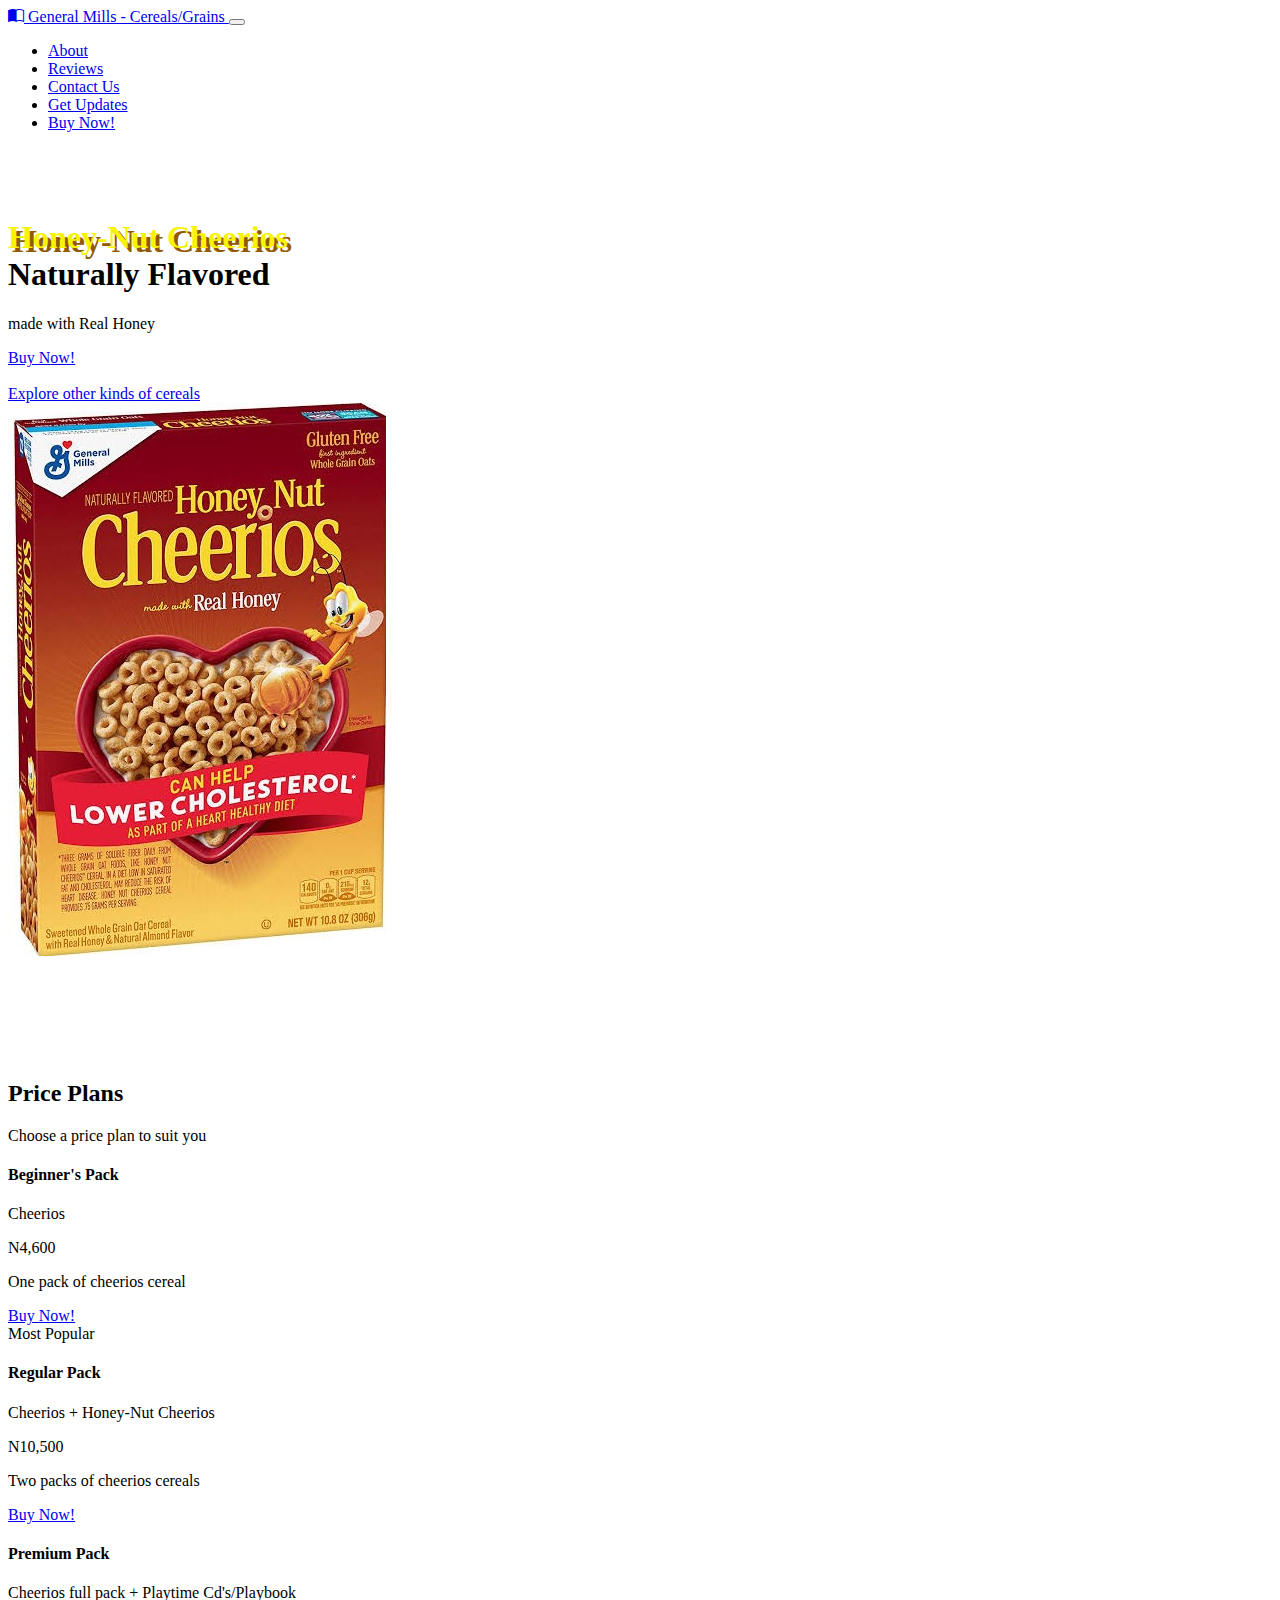
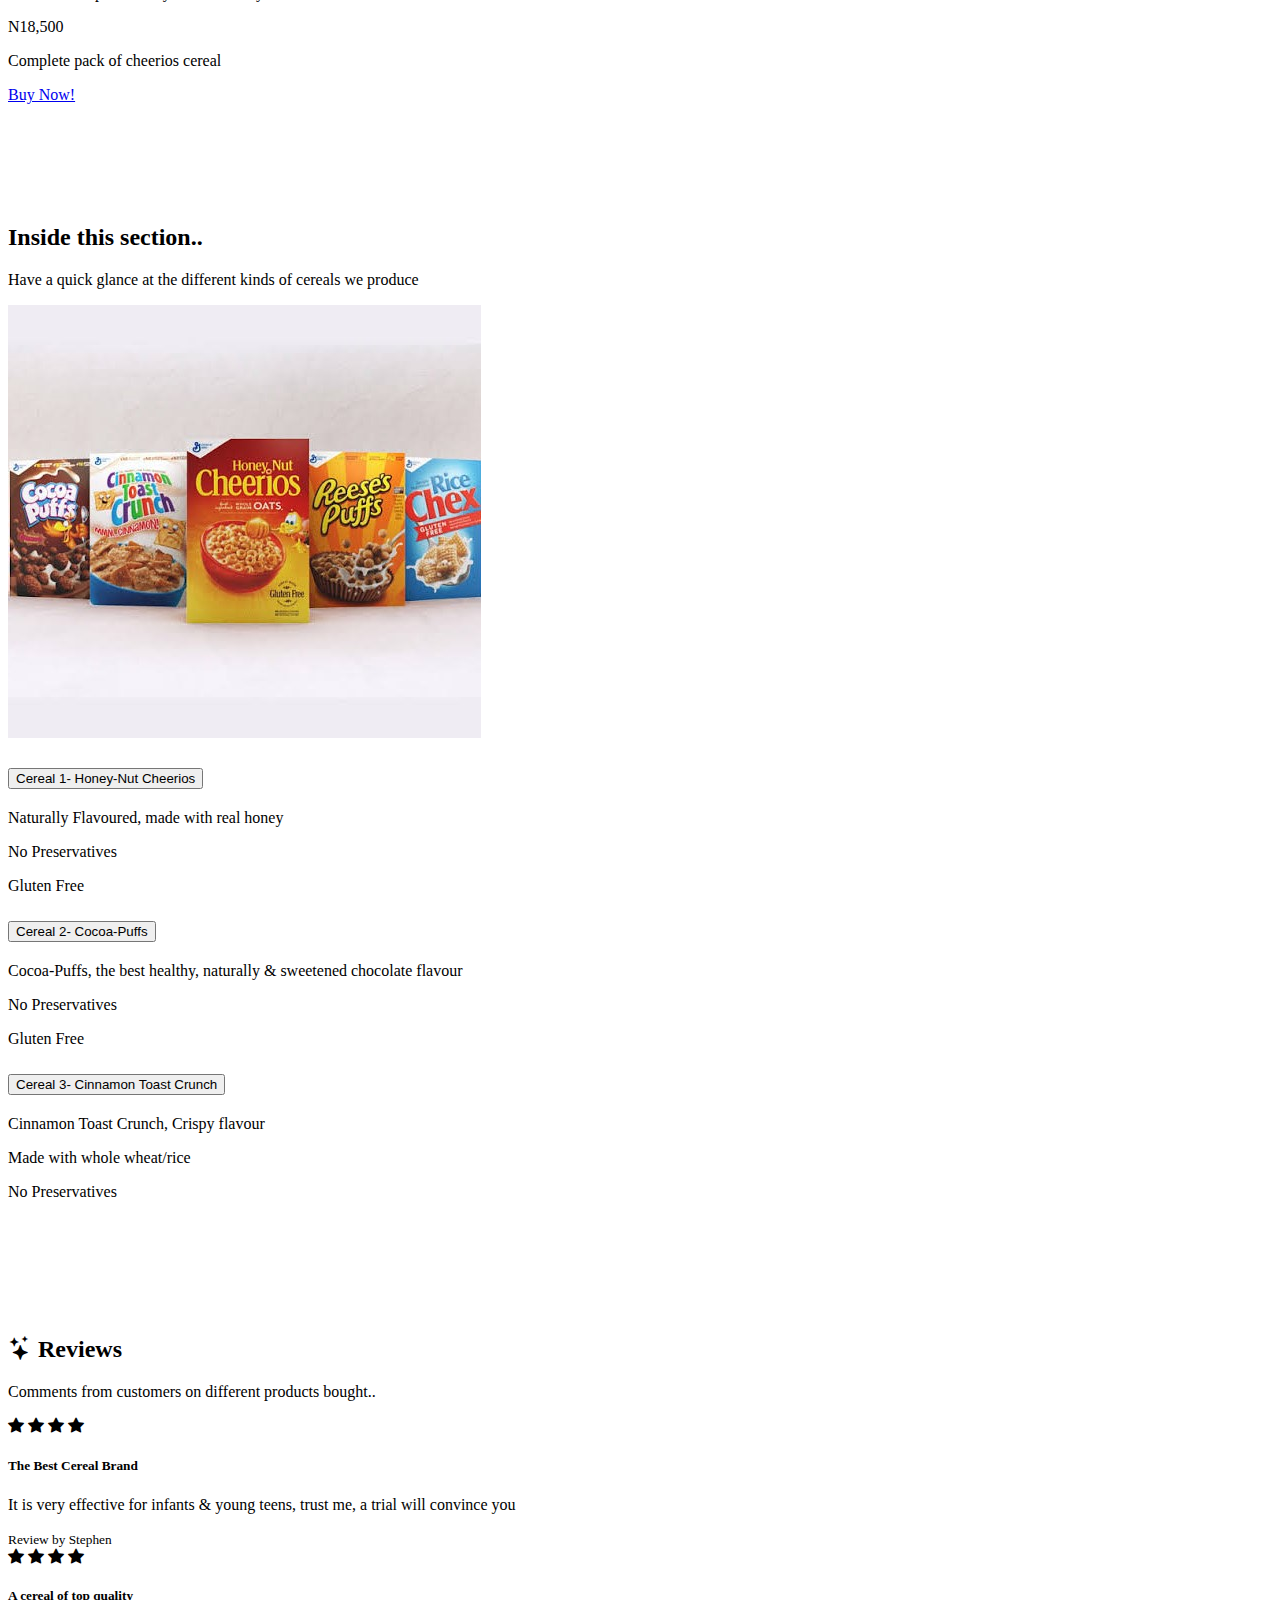
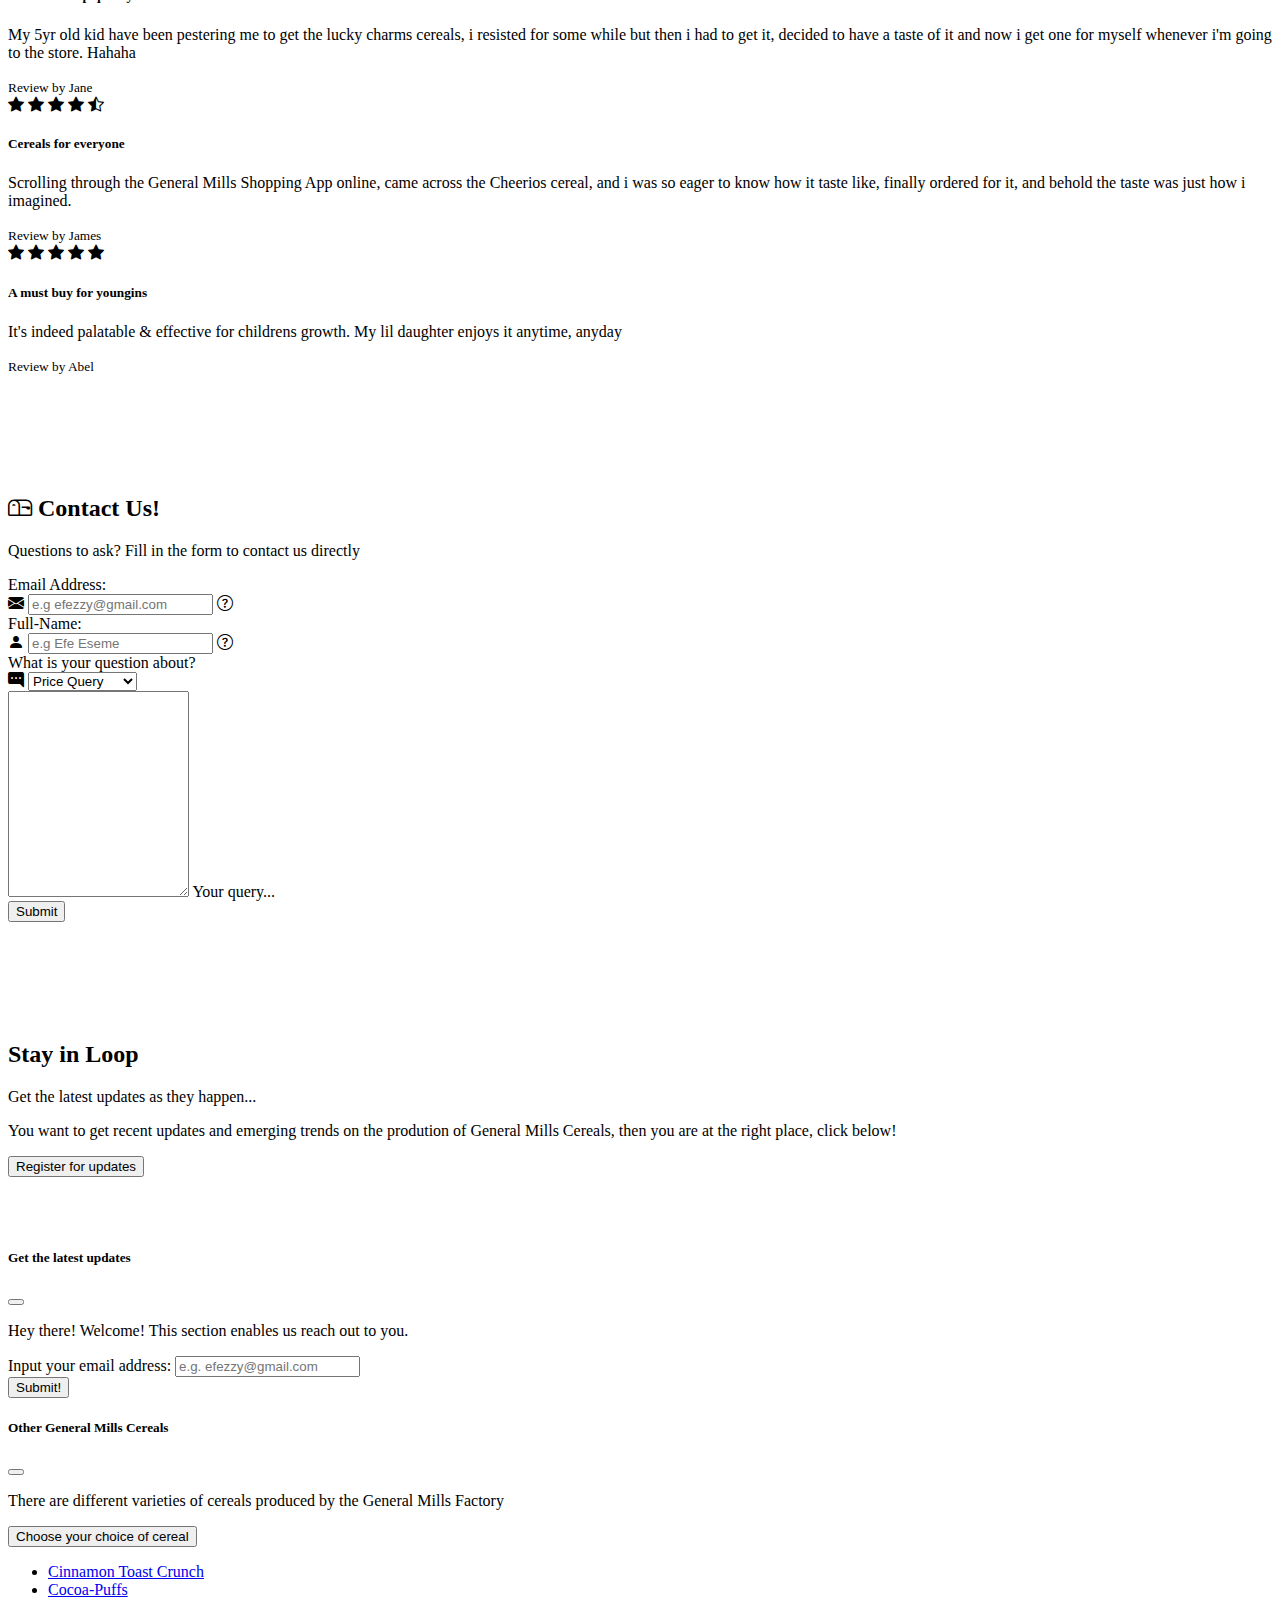
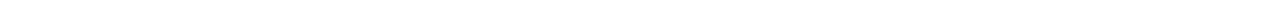
==== index.html @ 94372807 "cleared" ====
<!DOCTYPE html>
<html lang="en">
    <head>
        <title>Honey-Nut Cheerios</title>
        <meta name="description" content="BootStrap">
        <meta name="robots" contents="index/nofollow">
        <meta name="google" contents="translate">
        <meta charset="UTF-8">
        <meta name="viewport" contents="width=device-width, initial scale=1.0">
        <link href="https://cdn.jsdelivr.net/npm/bootstrap@5.3.2/dist/css/bootstrap.min.css" rel="stylesheet" 
        integrity="sha384-T3c6CoIi6uLrA9TneNEoa7RxnatzjcDSCmG1MXxSR1GAsXEV/Dwwykc2MPK8M2HN" crossorigin="anonymous">
        <link rel="stylesheet" href="/css/style.css">
        <link rel="stylesheet" href="https://cdn.jsdelivr.net/npm/bootstrap-icons@1.11.1/font/bootstrap-icons.css">
        <style>
            section{
                padding:50px 0;
            }
        </style>
    </head>
    <body>
       

        <!-- navbar -->
        <nav class="navbar navbar-expand-md bg-info">
            <div class="container">
                <a href="#intro" class="navbar-brand">
                    <span class="fw-bold text-dark">
                        <i class="bi bi-book-half"></i>
                       General Mills - Cereals/Grains
                    </span>
                </a>
                <!-- toggle button for mobile nav-->
                <button class="navbar-toggler" type="button" data-bs-toggle="collapse" 
                data-bs-target="#main-nav" aria-controls="main-nav" aria-expanded="false"
                aria-label="Toggle navigation">
                <span class="navbar-toggler-icon"></span>
                </button>

                <!-- navbar links -->
                <div class="collapse navbar-collapse justify-content-end align-center"
                id="main-nav">
                <ul class="navbar-nav">
                    <li class="nav-item">
                        <a href="#topics" class="nav-link text-dark text-decoration-underline">About</a>
                    </li>
                    <li class="nav-item">
                        <a href="#reviews" class="nav-link text-dark text-decoration-underline">Reviews</a>
                    </li>
                    <li class="nav-item">
                        <a href="#contact" class="nav-link text-dark text-decoration-underline">Contact Us</a>
                    </li>
                    <li class="nav-item">
                        <a href="#updates" class="nav-link text-dark text-decoration-underline">Get Updates</a>
                    </li>
                    <li class="nav-item ms-2 d-none d-md-inline">
                        <a href="#prices" class="btn btn-secondary">Buy Now!</a>
                    </li>
                </ul>
                </div>
            </div>
        </nav>



        <!-- intro & main text -->
        <section id="intro">
        <div class="container">
            <div class="row justify-content-center align-items-center">
                <div class="col-md-4 text-center text-md-start">
                   <h1>
                    <div class="display-4" style="font-family: cursive; 
                    color:rgb(247, 243, 2); text-shadow: rgb(146, 89, 3) 4px 4px;">Honey-Nut Cheerios</div>
                    <div class="display-6 text-primary fw-bold">Naturally Flavored</div>
                   </h1>
                    <p class="lead my-4 text-warning fw-bold">made with Real Honey</p>
                    <a href="#prices" class="btn btn-primary fw-bold">Buy Now!</a>
                    <br><br>
                   <!-- sidebar & off canvas -->
                   <a href="#sidebar" class="d-block mb-3" data-bs-toggle="offcanvas"
                   role="button" aria-controls="sidebar">
                    Explore other kinds of cereals
                    </a>
                </div>   
                <div class="col-md-3 text-center">
                    <span class="tt" data-bs-placement="bottom" title="Honey-Nut Cheerios">
                    <img src="/image/Cheerios.jpeg" alt="cheerios">
                    </span> 
                </div>
            </div>
        </div>
        </section> 
       
        <!-- Prices plans -->
        <section id="prices" class="bg-light my-5">
            <div class="container">
                <div class="text-center">
                <h2>Price Plans</h2>
                <p class="lead">Choose a price plan to suit you</p>
                </div>

                <div class="row my-5 align-items-center justify-content-center g-3">
                   <div class="col-8 col-lg-4 col-xl-3">
                    <div class="card border-2">
                        <div class="card-body text-center py-4">
                            <h4 class="card-title"> Beginner's Pack </h4>
                            <p class="lead card-subtitle">Cheerios </p>
                            <p class="display-5 my-4 text-primary fw-bold">N4,600</p>
                            <p class="card-text mx-5 text-muted d-none d-lg-block">One pack of cheerios cereal</p>
                            <a href="#buynow" class="btn btn-outline-primary btn-lg mt-3">Buy Now!</a> 
                        </div>
                    </div>
                   </div> 
                
                   <!-- Cards -->
                   <div class="col-9 col-lg-4">
                    <div class="card border-primary border-2">
                        <div class="card-header text-center text-dark fw-bold">Most Popular</div>
                        <div class="card-body text-center py-5">
                            <h4 class="card-title"> Regular Pack </h4>
                            <p class="lead card-subtitle">Cheerios + Honey-Nut Cheerios</p>
                            <p class="display-5 my-4 text-primary fw-bold">N10,500</p>
                            <p class="card-text mx-5 text-muted d-none d-lg-block">Two packs of cheerios cereals</p>
                            <a href="#buynow" class="btn btn-outline-primary btn-lg mt-3">Buy Now!</a> 
                        </div>
                    </div>
                   </div> 
                
                   <div class="col-8 col-lg-4 col-xl-3">
                    <div class="card border-2">
                        <div class="card-body text-center py-4">
                            <h4 class="card-title"> Premium Pack </h4>
                            <p class="lead card-subtitle">Cheerios full pack + Playtime Cd's/Playbook</p>
                            <p class="display-5 my-4 text-primary fw-bold">N18,500</p>
                            <p class="card-text mx-5 text-muted d-none d-lg-block">Complete pack of cheerios cereal</p>
                            <a href="#buynow" class="btn btn-outline-primary btn-lg mt-3">Buy Now!</a> 
                        </div>
                    </div>
                   </div> 
                </div> 

            </div>
        </section>

        <!-- About the product & Different Cereals Produced -->
        <section id="topics">
            <div class="container">
               <div class="text-center">
               <h2>Inside this section..</h2> 
               <p class="lead"> Have a quick glance at the different kinds of cereals we produce </p>
               </div>

               <div class="row my-5 align-items-center justify-content-around">
                    <div class="col-6">
                        <div class="aside">
                            <img src="/image/General Mills.jpeg" alt="about">
                        </div>
                    </div>
                   

                    <!-- Accordion -->
                    <div class="col-lg-6">
                        <div class="accordion" id="cereals">
                            <div class="accordion-item">
                                <h2 class="accordion-header" id="heading-1">
                                    <button class="accordion-button" type="button" 
                                    data-bs-toggle="collapse" data-bs-target="#cereal-1"
                                    aria-expanded="true" aria-controls="cereal-1">Cereal 1- Honey-Nut Cheerios</button>
                                </h2>
                                <div id="cereal-1" class="accordion-collapse collapse" 
                                aria-labelledby="heading-1" data-bs-parent="#cereals">
                                <div class="accordion-body">
                                    <p>Naturally Flavoured, made with real honey</p> 
                                    <p>No Preservatives</p>
                                    <p>Gluten Free</p>
                                </div>
                                </div>

                                <h2 class="accordion-header" id="heading-2">
                                    <button class="accordion-button" type="button" 
                                    data-bs-toggle="collapse" data-bs-target="#cereal-2"
                                    aria-expanded="true" aria-controls="cereal-2">Cereal 2- Cocoa-Puffs</button>
                                </h2>
                                <div id="cereal-2" class="accordion-collapse collapse" 
                                aria-labelledby="heading-2" data-bs-parent="#cereals">
                                <div class="accordion-body">
                                    <p>Cocoa-Puffs, the best healthy, naturally & sweetened chocolate flavour</p> 
                                    <p>No Preservatives</p>
                                    <p>Gluten Free</p>
                                </div>
                                </div>

                                <h2 class="accordion-header" id="heading-3">
                                    <button class="accordion-button" type="button" 
                                    data-bs-toggle="collapse" data-bs-target="#cereal-3"
                                    aria-expanded="true" aria-controls="cereal-3">Cereal 3- Cinnamon Toast Crunch </button>
                                </h2>
                                <div id="cereal-3" class="accordion-collapse collapse" 
                                aria-labelledby="heading-3" data-bs-parent="#cereals">
                                <div class="accordion-body">
                                    <p>Cinnamon Toast Crunch, Crispy flavour</p> 
                                    <p>Made with whole wheat/rice </p>
                                    <p>No Preservatives</p>
                                </div>
                                </div>
                            </div>
                        </div>
                    </div> 
                </div>
            </div>
        </section>  


        <!-- Reviews -->
        <section id="reviews" class="bg-light">
            <div class="container-lg">
                <div class="text-center">
                    <h2><i class="bi bi-stars text-warning"></i> Reviews</h2>
                    <p class="lead">Comments from customers on different products bought..</p>
                </div>

                <div class="row justify-content-center">
                    <div class="col-lg-8">
                        <div class="list-group">
                            <div class="list-group-item py-3">
                                <div>
                                    <i class="bi bi-star-fill text-warning"></i>
                                    <i class="bi bi-star-fill text-warning"></i>
                                    <i class="bi bi-star-fill text-warning"></i>
                                    <i class="bi bi-star-fill text-warning"></i>
                                </div>
                                <h5 class="mb-1">The Best Cereal Brand</h5>
                                <p class="mb-1">
                                    It is very effective for infants & young teens, trust me, a
                                    trial will convince you
                                </p>
                                <small>Review by Stephen</small>
                            </div>


                            <div class="list-group-item py-3">
                                <div>
                                    <i class="bi bi-star-fill text-warning"></i>
                                    <i class="bi bi-star-fill text-warning"></i>
                                    <i class="bi bi-star-fill text-warning"></i>
                                    <i class="bi bi-star-fill text-warning"></i>
                                </div>
                                <h5 class="mb-1">A cereal of top quality </h5>
                                <p class="mb-1">
                                    My 5yr old kid have been pestering me to get the lucky charms cereals,
                                    i resisted for some while but then i had to get it, decided to have a taste of it 
                                    and now i get one for myself whenever i'm going to the store. Hahaha
                                </p>
                                <small>Review by Jane</small>
                            </div>

                            <div class="list-group-item py-3">
                                <div>
                                    <i class="bi bi-star-fill text-warning"></i>
                                    <i class="bi bi-star-fill text-warning"></i>
                                    <i class="bi bi-star-fill text-warning"></i>
                                    <i class="bi bi-star-fill text-warning"></i>
                                    <i class="bi bi-star-half text-warning"></i>
                                </div>
                                <h5 class="mb-1">Cereals for everyone</h5>
                                <p class="mb-1">
                                    Scrolling through the General Mills Shopping App online, came across the Cheerios cereal, and
                                    i was so eager to know how it taste like, finally ordered for it, and behold the taste was just how i 
                                    imagined.
                                </p>
                                <small>Review by James</small>
                            </div>

                            <div class="list-group-item py-3">
                                <div>
                                    <i class="bi bi-star-fill text-warning"></i>
                                    <i class="bi bi-star-fill text-warning"></i>
                                    <i class="bi bi-star-fill text-warning"></i>
                                    <i class="bi bi-star-fill text-warning"></i>
                                    <i class="bi bi-star-fill text-warning"></i>
                                </div>
                                <h5 class="mb-1">A must buy for youngins </h5>
                                <p class="mb-1">
                                    It's indeed palatable & effective for childrens growth. My lil daughter enjoys it anytime, anyday
                                </p>
                                <small>Review by Abel</small>
                            </div>
                        </div>
                    </div>
                </div>
            </div>
        </section>

        
        <!-- Contact form -->
        <!-- form-control, form-label, form-select, input-group, input-group-text -->
        <section id="contact">
            <div class="container">
                <div class="text-center">
                    <h2><i class="bi bi-mailbox text-primary"></i> Contact Us!</h2>
                    <p class="lead">Questions to ask?   Fill in the form to contact us directly</p>
                </div>

                <div class="row justify-content-center my-5">
                    <div class="col-lg-6">
                        <form>
                            <label for="email" class="form-label">Email Address:</label>
                            <div class="mb-4 input-group">
                                <span class="input-group-text">
                                <i class="bi bi-envelope-fill"></i>
                                </span>
                                <input type="email" class="form-control" id="email" placeholder="e.g efezzy@gmail.com">
                                <span class="input-group-text">
                                    <span class="tt" data-bs-placement="bottom" title="Enter an email we can reply to">
                                        <i class="bi bi-question-circle text-muted"></i>
                                    </span>
                                </span>
                            </div>
                            
                            
                            <label for="name" class="form-label">Full-Name:</label>
                            <div class="mb-4 input-group">
                                <span class="input-group-text">
                                <i class="bi bi-person-fill"></i>
                                </span>
                                <input type="text" class="form-control" id="name" placeholder="e.g Efe Eseme">
                                <span class="input-group-text">
                                    <span class="tt" data-bs-placement="bottom" title="Your full name">
                                        <i class="bi bi-question-circle text-muted"></i>
                                    </span>
                                </span>
                            </div>


                            <label for="subject" class="form-label">What is your question about?</label>
                            <div class="mb-4 input-group">
                                <span class="input-group-text">
                                <i class="bi bi-chat-right-dots-fill"></i>
                                </span>
                            <select class="form-select" id="subject">
                                <option value="prices" selected>Price Query</option>
                                <option value="content">Content Query</option>
                                <option value="others">Other Query</option>
                            </select>
                            </div>
                            
                            <div class="form-floating mb-3 mt-3">
                                <textarea id="query" class="form-control" style="height: 200px;"></textarea> 
                                <label for="query">Your query...</label>
                            </div>
                            
                            <div class="mb-4 text-center">
                                <button type="submit" class="btn btn-primary">Submit</button>
                            </div>

                        </form>
                    </div>
                </div>
            </div>
        </section>

        <!-- Modals -->
        <section id="updates" class="bg-light">
            <div class="container">
                <div class="text-center">
                    <h2>Stay in Loop</h2>
                    <p class="lead">Get the latest updates as they happen...</p>
                </div>
                <div class="row justify-content-center">
                    <div class="col-md-8 text-center">
                       <p>You want to get recent updates and emerging trends on the prodution of General Mills Cereals, 
                        then you are at the right place, click below! </p>
                        <button class="btn btn-primary" data-bs-toggle="modal"
                        data-bs-target="#reg-modal">Register for updates</button>
                    </div>
                </div>
            </div>
        </section>
        
        <div class="modal fade" id="reg-modal" tabindex="-1" aria-labelledby="modal-title"
        aria-hidden="true">
            <div class="modal-dialog">
                <div class="modal-content">
                    <div class="modal-header">
                        <h5 class="modal-title" id="modal-title">Get the latest updates</h5>
                        <button type="button" class="btn-close" data-bs-dismiss="modal" 
                        aria-label="close"></button>
                    </div>
                    <div class="modal-body">
                       <p>Hey there! Welcome! This section enables us reach out to you.</p>
                        <label for="modal-email" class="form-label">Input your email address:</label> 
                        <input type="email" class="form-control" id="modal-email" placeholder="e.g. efezzy@gmail.com">
                    </div>
                    <div class="modal-footer">
                        <button class="btn btn-primary">Submit!</button>
                    </div>
                </div>
            </div>
        </div>

        <!-- offcanvas -->
        <div class="offcanvas offcanvas-start" tabindex="-1" id="sidebar"
         aria-labelledby="sidebar-label">
            <div class="offcanvas-header">
                <h5 class="offcanvas-title" id="sidebar-label">Other General Mills Cereals</h5>
                <button type="button" class="btn-close" data-bs-dismiss="offcanvas" 
                aria-label="close"></button>
            </div>
            <div class="offcanvas-body">
                <p>There are different varieties of cereals produced by the General Mills Factory</p>
                <!-- dropdown -->
                <div class="dropdown my-4">
                    <button class="btn btn-primary dropdown-toggle" type="button"
                        id="cereal-dropdown" data-bs-toggle="dropdown">
                        Choose your choice of cereal
                    </button>
                    <ul class="dropdown-menu" aria-labelledby="cereal-dropdown">
                        <li><a href="cinnamon.html" class="dropdown-item">Cinnamon Toast Crunch</a></li> 
                        <li><a href="chocolate.html" class="dropdown-item">Cocoa-Puffs</a></li> 
                    </ul>
                </div>
            </div>
        </div>



        <script src="https://cdn.jsdelivr.net/npm/bootstrap@5.3.2/dist/js/bootstrap.bundle.min.js" 
        integrity="sha384-C6RzsynM9kWDrMNeT87bh95OGNyZPhcTNXj1NW7RuBCsyN/o0jlpcV8Qyq46cDfL" 
        crossorigin="anonymous"></script>
        <script src="/js/bootstrap.js"></script>
    </body>
        
</html>
---- css/style.css ----
@media screen and (max-width: 1000px) {
    .aside img{
        width:100%;
    }
}
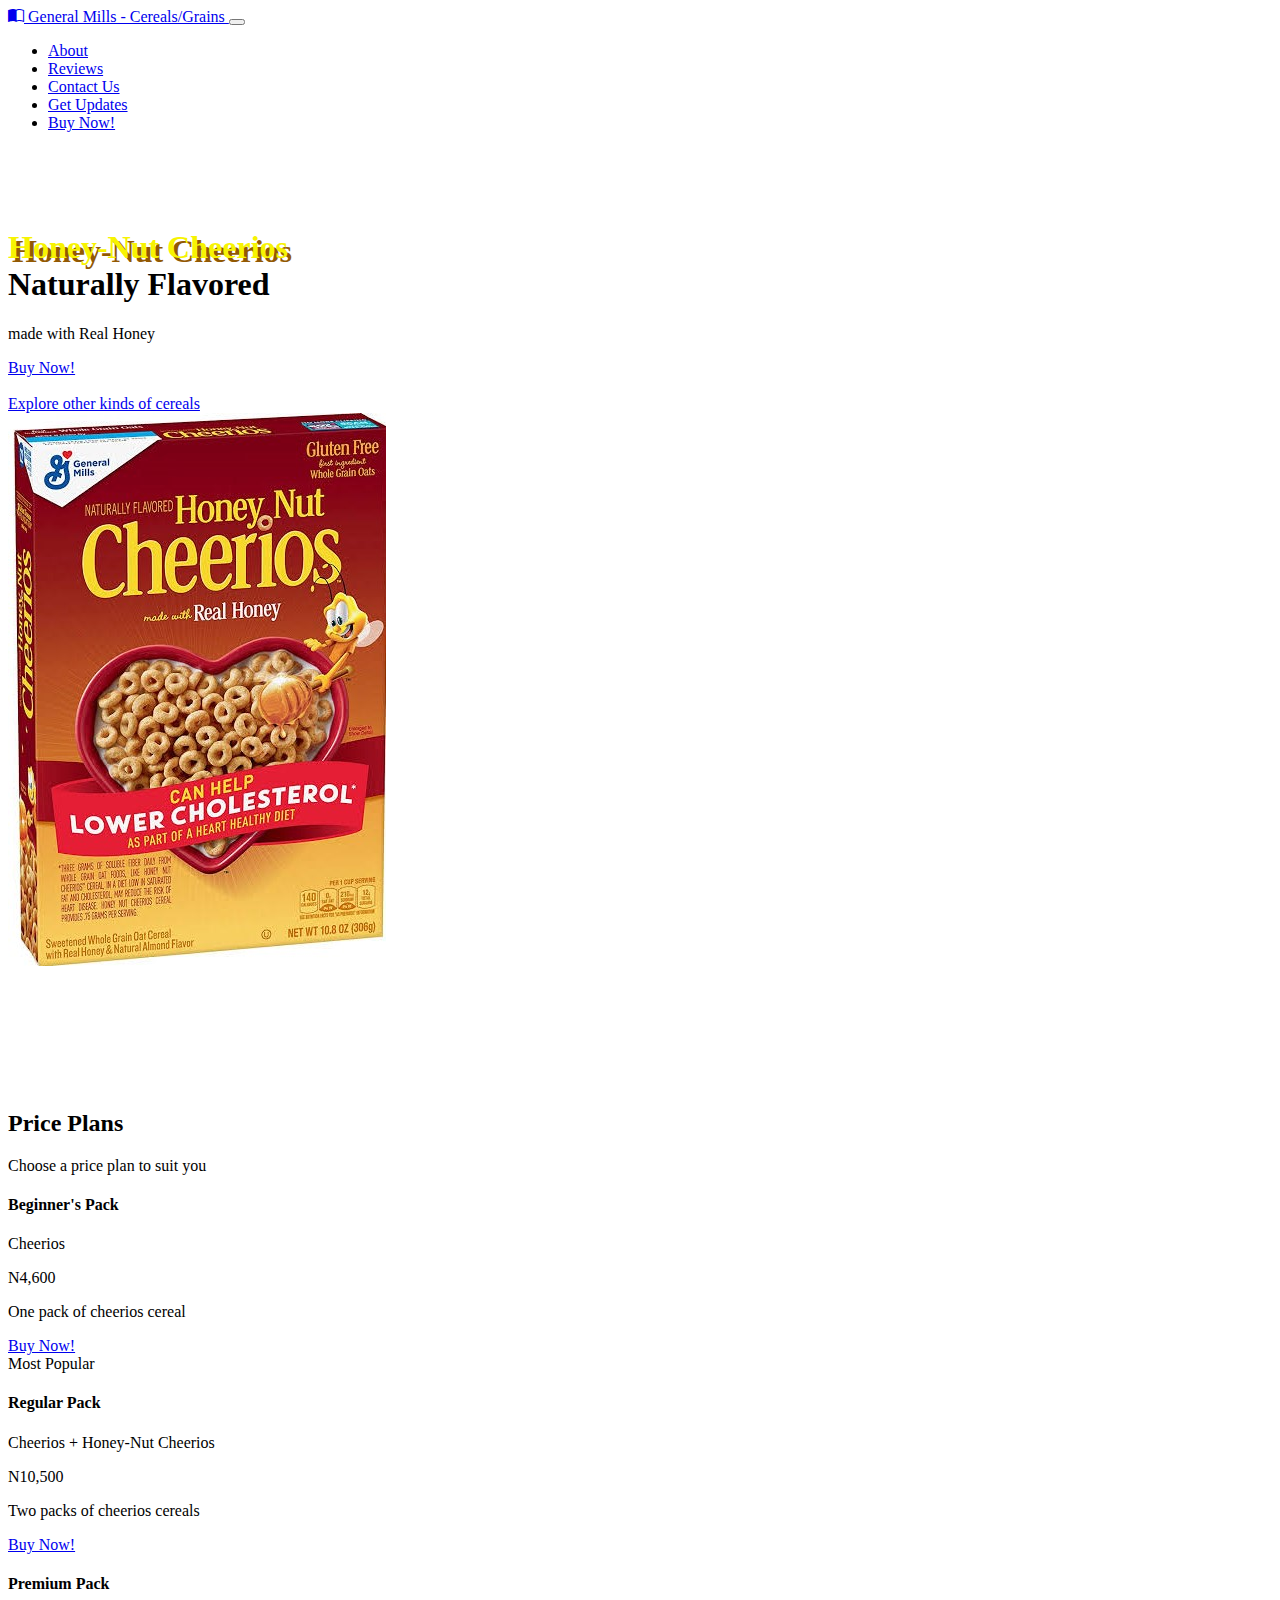
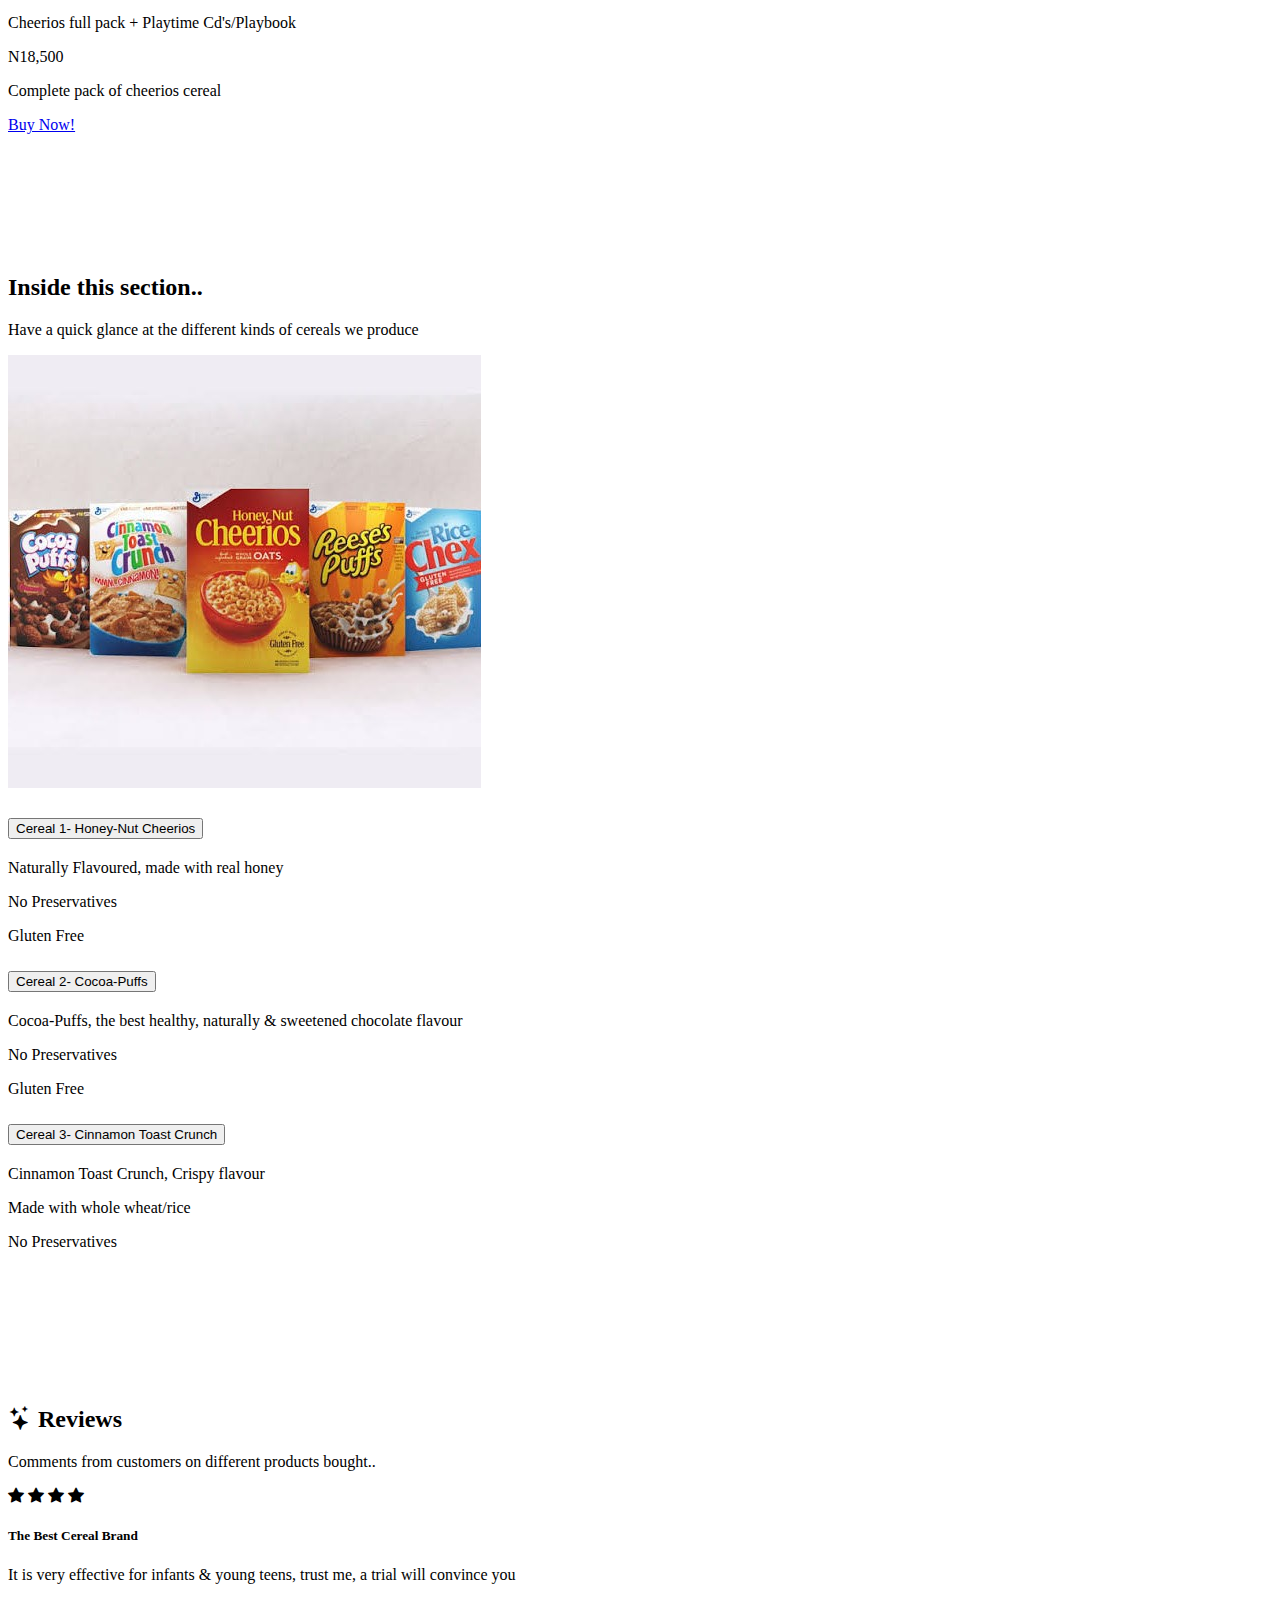
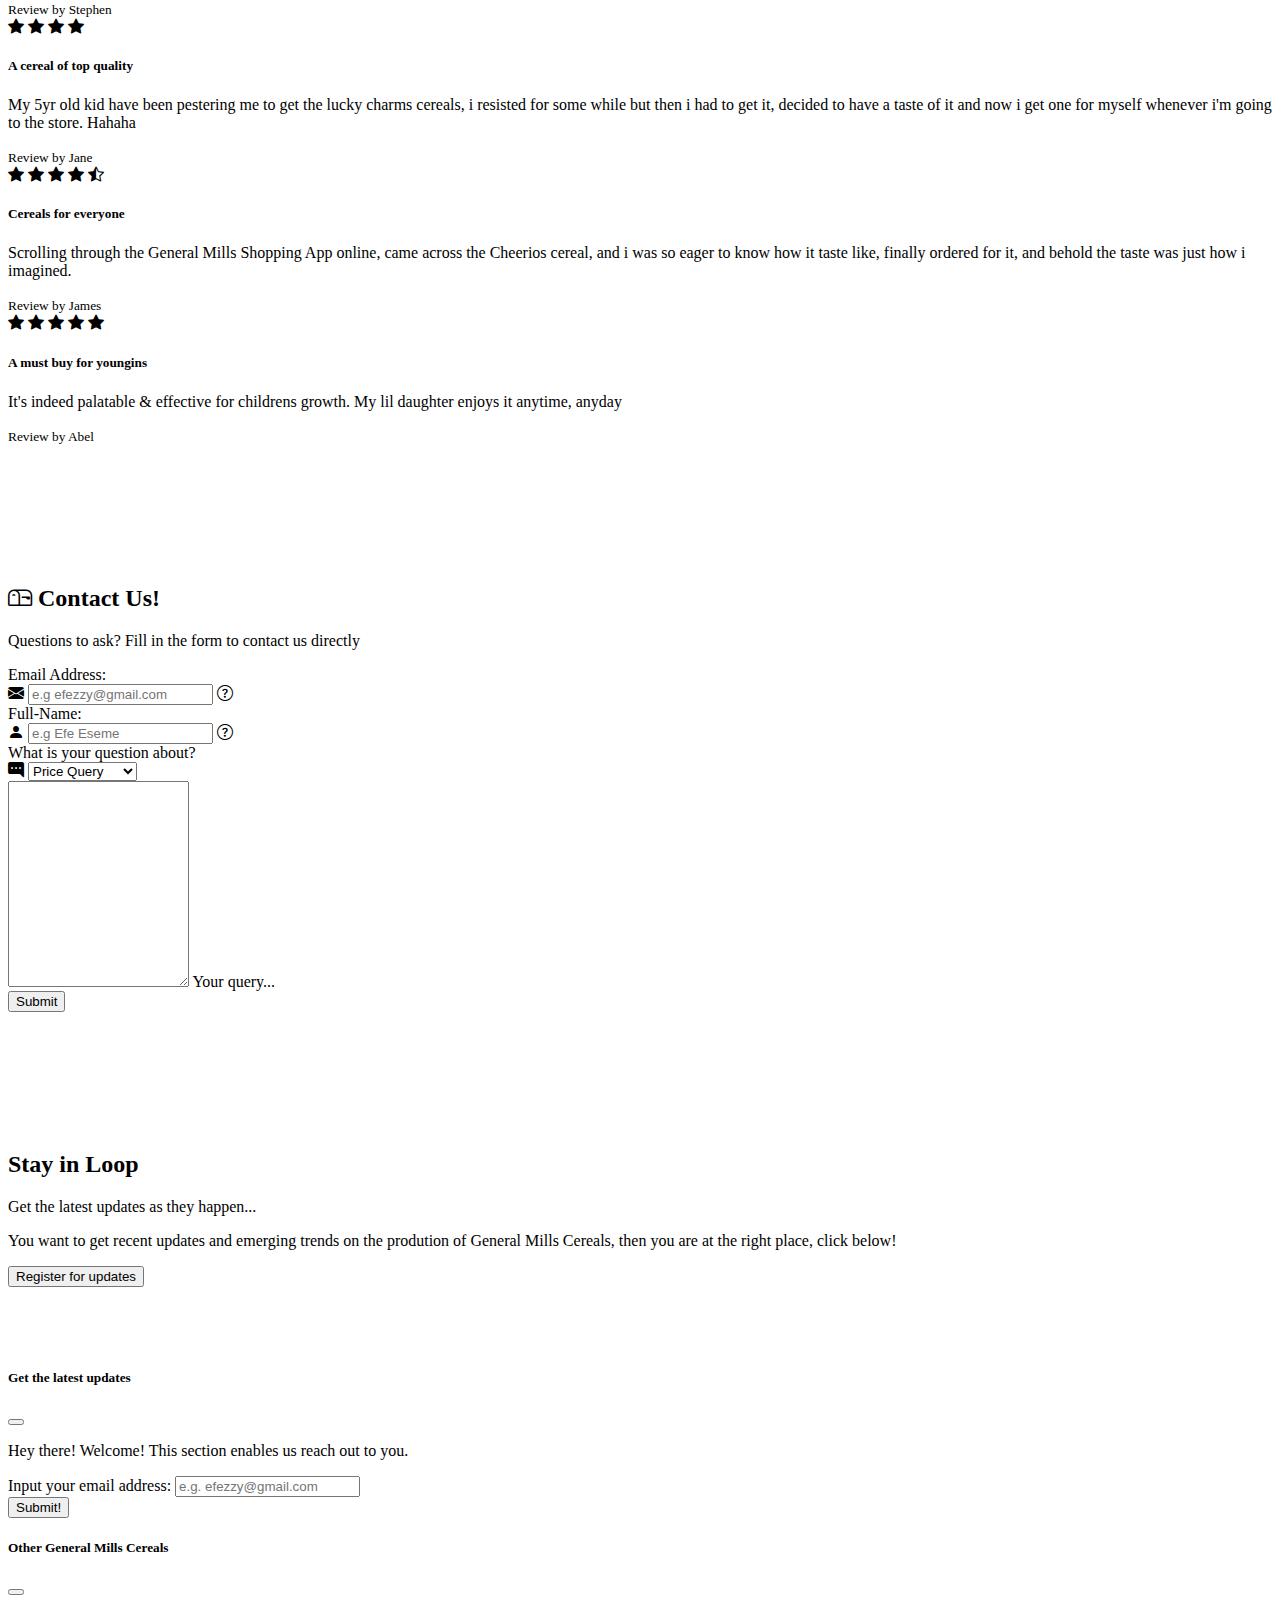
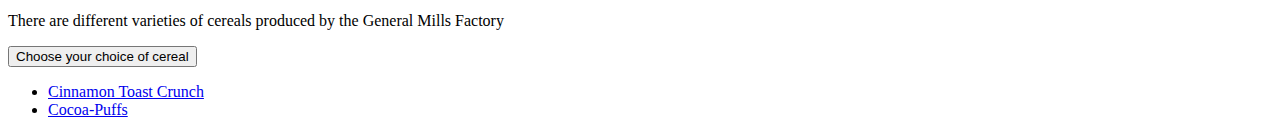
==== commit 69caec76: "Successfully" ====
--- a/index.html
+++ b/index.html
@@ -13,7 +13,7 @@
         <link rel="stylesheet" href="https://cdn.jsdelivr.net/npm/bootstrap-icons@1.11.1/font/bootstrap-icons.css">
         <style>
             section{
-                padding:50px 0;
+                padding:60px 0;
             }
         </style>
     </head>
@@ -21,8 +21,8 @@
        
 
         <!-- navbar -->
-        <nav class="navbar navbar-expand-md bg-info">
-            <div class="container">
+        <nav class="navbar navbar-expand-md fixed-top bg-info">
+            <div class="container-xxl">
                 <a href="#intro" class="navbar-brand">
                     <span class="fw-bold text-dark">
                         <i class="bi bi-book-half"></i>
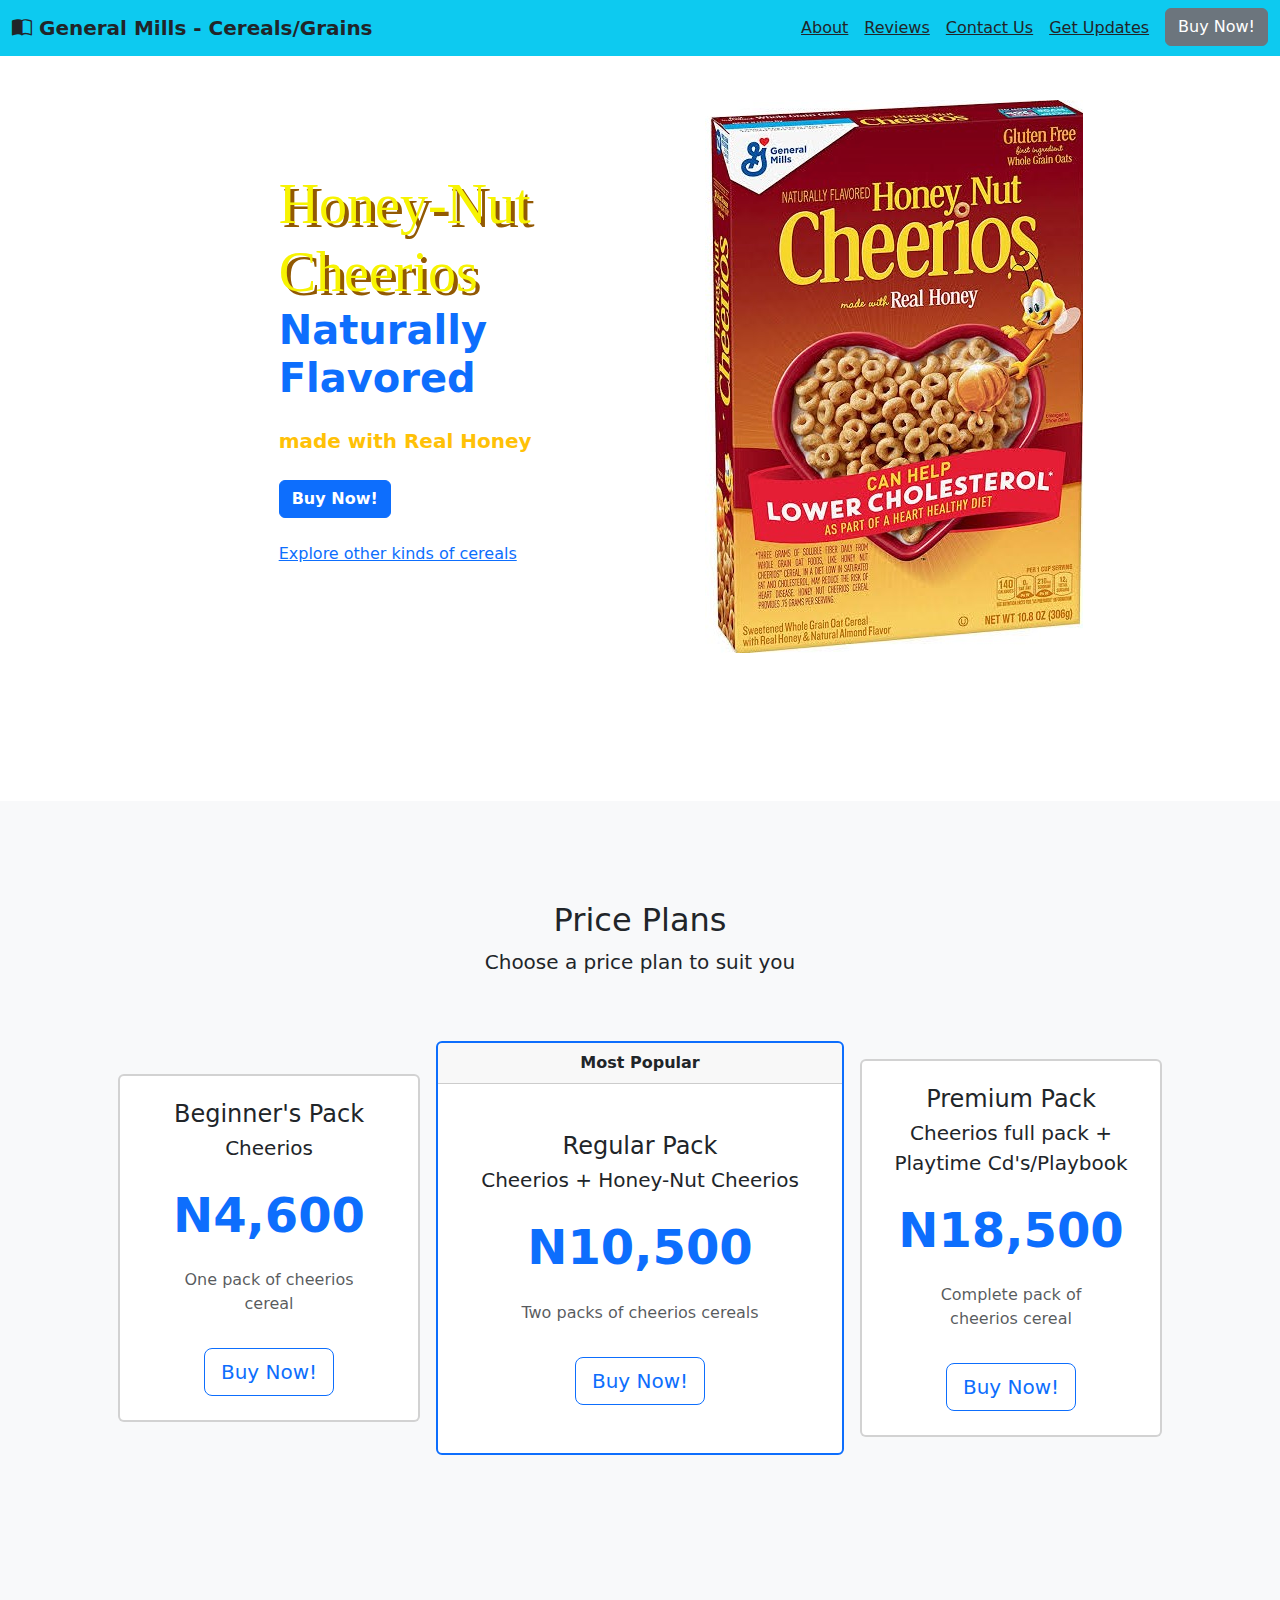
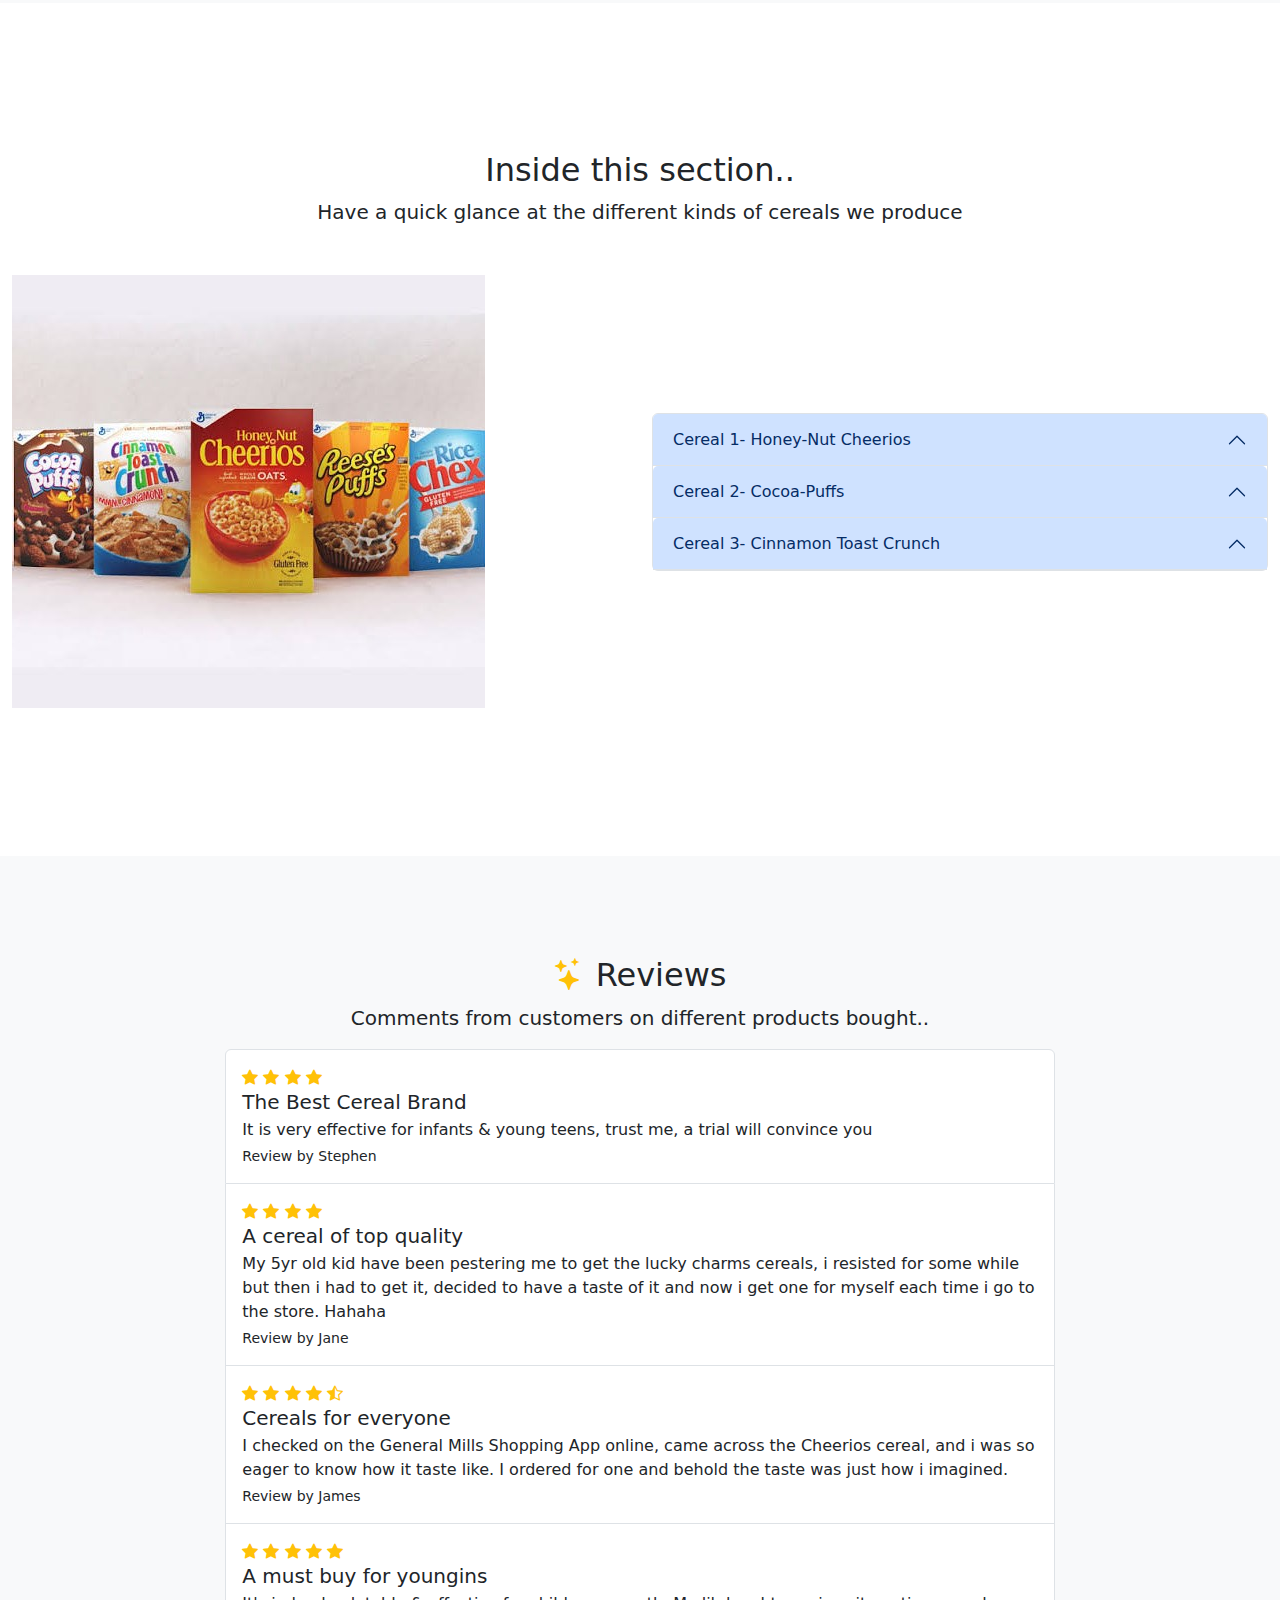
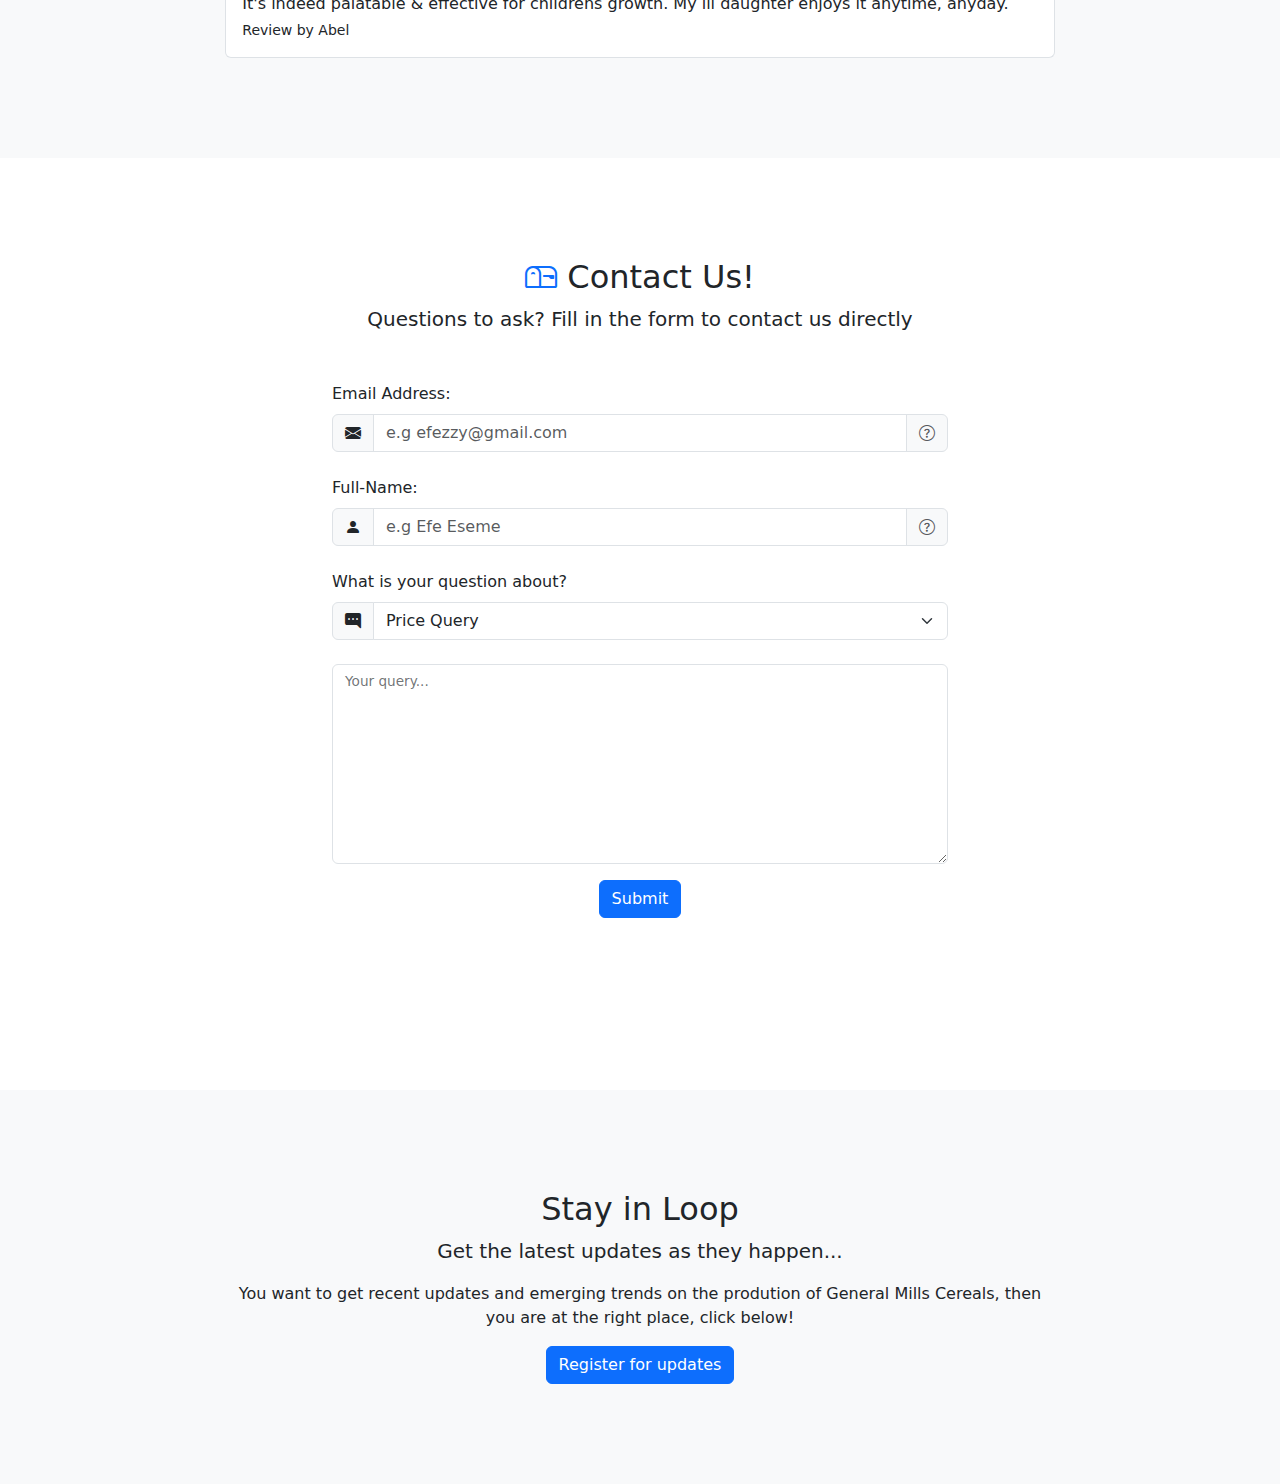
==== commit 3c9a3001: "Done" ====
--- a/index.html
+++ b/index.html
@@ -1,44 +1,39 @@
-<!DOCTYPE html>
 <html lang="en">
-    <head>
-        <title>Honey-Nut Cheerios</title>
-        <meta name="description" content="BootStrap">
-        <meta name="robots" contents="index/nofollow">
-        <meta name="google" contents="translate">
-        <meta charset="UTF-8">
-        <meta name="viewport" contents="width=device-width, initial scale=1.0">
-        <link href="https://cdn.jsdelivr.net/npm/bootstrap@5.3.2/dist/css/bootstrap.min.css" rel="stylesheet" 
-        integrity="sha384-T3c6CoIi6uLrA9TneNEoa7RxnatzjcDSCmG1MXxSR1GAsXEV/Dwwykc2MPK8M2HN" crossorigin="anonymous">
-        <link rel="stylesheet" href="/css/style.css">
-        <link rel="stylesheet" href="https://cdn.jsdelivr.net/npm/bootstrap-icons@1.11.1/font/bootstrap-icons.css">
-        <style>
-            section{
-                padding:60px 0;
-            }
-        </style>
-    </head>
-    <body>
-       
-
-        <!-- navbar -->
-        <nav class="navbar navbar-expand-md fixed-top bg-info">
-            <div class="container-xxl">
-                <a href="#intro" class="navbar-brand">
-                    <span class="fw-bold text-dark">
-                        <i class="bi bi-book-half"></i>
-                       General Mills - Cereals/Grains
-                    </span>
-                </a>
-                <!-- toggle button for mobile nav-->
-                <button class="navbar-toggler" type="button" data-bs-toggle="collapse" 
-                data-bs-target="#main-nav" aria-controls="main-nav" aria-expanded="false"
-                aria-label="Toggle navigation">
-                <span class="navbar-toggler-icon"></span>
-                </button>
-
-                <!-- navbar links -->
-                <div class="collapse navbar-collapse justify-content-end align-center"
-                id="main-nav">
+<head>
+    <meta charset="UTF-8">
+    <meta name="viewport" content="width=device-width">
+    <title>Honey-Nut Cheerios</title>
+    <link rel="stylesheet" href="bootstrap-5.3.2-dist/css/bootstrap.min.css">
+    <link rel="stylesheet" href="https://cdn.jsdelivr.net/npm/bootstrap-icons@1.11.1/font/bootstrap-icons.css">
+    <link rel="stylesheet" href="css/style.css">
+    <style>
+        section{
+            padding: 100px 0;
+        }
+    </style>
+</head>
+<body>
+
+
+     <!-- navbar -->
+     <nav class="navbar navbar-expand-md fixed-top bg-info">
+        <div class="container-xxl">
+            <a href="#intro" class="navbar-brand">
+                <span class="fw-bold text-dark">
+                    <i class="bi bi-book-half"></i>
+                   General Mills - Cereals/Grains
+                </span>
+            </a>
+            <!-- toggle button for mobile nav-->
+            <button class="navbar-toggler" type="button" data-bs-toggle="collapse" 
+            data-bs-target="#main-nav" aria-controls="main-nav" aria-expanded="false"
+            aria-label="Toggle navigation">
+            <span class="navbar-toggler-icon"></span>
+            </button>
+
+            <!-- navbar links -->
+            <div class="collapse navbar-collapse justify-content-end align-center"
+            id="main-nav">
                 <ul class="navbar-nav">
                     <li class="nav-item">
                         <a href="#topics" class="nav-link text-dark text-decoration-underline">About</a>
@@ -56,377 +51,372 @@
                         <a href="#prices" class="btn btn-secondary">Buy Now!</a>
                     </li>
                 </ul>
-                </div>
-            </div>
-        </nav>
-
-
-
-        <!-- intro & main text -->
-        <section id="intro">
-        <div class="container">
-            <div class="row justify-content-center align-items-center">
-                <div class="col-md-4 text-center text-md-start">
-                   <h1>
-                    <div class="display-4" style="font-family: cursive; 
-                    color:rgb(247, 243, 2); text-shadow: rgb(146, 89, 3) 4px 4px;">Honey-Nut Cheerios</div>
-                    <div class="display-6 text-primary fw-bold">Naturally Flavored</div>
-                   </h1>
-                    <p class="lead my-4 text-warning fw-bold">made with Real Honey</p>
-                    <a href="#prices" class="btn btn-primary fw-bold">Buy Now!</a>
-                    <br><br>
-                   <!-- sidebar & off canvas -->
-                   <a href="#sidebar" class="d-block mb-3" data-bs-toggle="offcanvas"
-                   role="button" aria-controls="sidebar">
-                    Explore other kinds of cereals
-                    </a>
-                </div>   
-                <div class="col-md-3 text-center">
-                    <span class="tt" data-bs-placement="bottom" title="Honey-Nut Cheerios">
-                    <img src="/image/Cheerios.jpeg" alt="cheerios">
-                    </span> 
-                </div>
-            </div>
-        </div>
-        </section> 
-       
-        <!-- Prices plans -->
-        <section id="prices" class="bg-light my-5">
-            <div class="container">
-                <div class="text-center">
-                <h2>Price Plans</h2>
-                <p class="lead">Choose a price plan to suit you</p>
-                </div>
-
-                <div class="row my-5 align-items-center justify-content-center g-3">
-                   <div class="col-8 col-lg-4 col-xl-3">
-                    <div class="card border-2">
-                        <div class="card-body text-center py-4">
-                            <h4 class="card-title"> Beginner's Pack </h4>
-                            <p class="lead card-subtitle">Cheerios </p>
-                            <p class="display-5 my-4 text-primary fw-bold">N4,600</p>
-                            <p class="card-text mx-5 text-muted d-none d-lg-block">One pack of cheerios cereal</p>
-                            <a href="#buynow" class="btn btn-outline-primary btn-lg mt-3">Buy Now!</a> 
-                        </div>
-                    </div>
-                   </div> 
-                
-                   <!-- Cards -->
-                   <div class="col-9 col-lg-4">
-                    <div class="card border-primary border-2">
-                        <div class="card-header text-center text-dark fw-bold">Most Popular</div>
-                        <div class="card-body text-center py-5">
-                            <h4 class="card-title"> Regular Pack </h4>
-                            <p class="lead card-subtitle">Cheerios + Honey-Nut Cheerios</p>
-                            <p class="display-5 my-4 text-primary fw-bold">N10,500</p>
-                            <p class="card-text mx-5 text-muted d-none d-lg-block">Two packs of cheerios cereals</p>
-                            <a href="#buynow" class="btn btn-outline-primary btn-lg mt-3">Buy Now!</a> 
-                        </div>
-                    </div>
-                   </div> 
-                
-                   <div class="col-8 col-lg-4 col-xl-3">
-                    <div class="card border-2">
-                        <div class="card-body text-center py-4">
-                            <h4 class="card-title"> Premium Pack </h4>
-                            <p class="lead card-subtitle">Cheerios full pack + Playtime Cd's/Playbook</p>
-                            <p class="display-5 my-4 text-primary fw-bold">N18,500</p>
-                            <p class="card-text mx-5 text-muted d-none d-lg-block">Complete pack of cheerios cereal</p>
-                            <a href="#buynow" class="btn btn-outline-primary btn-lg mt-3">Buy Now!</a> 
-                        </div>
-                    </div>
-                   </div> 
+            </div>
+        </div>
+    </nav>
+
+
+
+    <!-- intro & main text -->
+    <section id="intro">
+    <div class="container-xxl">
+        <div class="row justify-content-center align-items-center">
+            <div class="col-md-4  text-center text-md-start">
+               <h1>
+                <div class="display-4" style="font-family: cursive; 
+                color:rgb(247, 243, 2); text-shadow: rgb(146, 89, 3) 4px 4px;">Honey-Nut Cheerios</div>
+                <div class="display-6 text-primary fw-bold">Naturally Flavored</div>
+               </h1>
+                <p class="lead my-4 text-warning fw-bold">made with Real Honey</p>
+                <a href="#prices" class="btn btn-primary fw-bold">Buy Now!</a>
+                <br><br>
+               <!-- sidebar & off canvas -->
+               <a href="#sidebar" class="d-block mb-3" data-bs-toggle="offcanvas"
+               role="button" aria-controls="sidebar">
+                Explore other kinds of cereals
+                </a>
+            </div>   
+            <div class="col-md-3 text-center">
+                <span class="tt" data-bs-placement="bottom" title="Honey-Nut Cheerios">
+                <img src="/image/Cheerios.jpeg" alt="cheerios">
+                </span> 
+            </div>
+        </div>
+    </div>
+    </section> 
+   
+    <!-- Prices plans -->
+    <section id="prices" class="bg-light my-5">
+        <div class="container-xxl">
+            <div class="text-center">
+            <h2>Price Plans</h2>
+            <p class="lead">Choose a price plan to suit you</p>
+            </div>
+
+            <div class="row my-5 align-items-center justify-content-center g-3">
+               <div class="col-8 col-lg-4 col-xl-3">
+                <div class="card border-2">
+                    <div class="card-body text-center py-4">
+                        <h4 class="card-title"> Beginner's Pack </h4>
+                        <p class="lead card-subtitle">Cheerios </p>
+                        <p class="display-5 my-4 text-primary fw-bold">N4,600</p>
+                        <p class="card-text mx-5 text-muted d-none d-lg-block">One pack of cheerios cereal</p>
+                        <a href="#buynow" class="btn btn-outline-primary btn-lg mt-3">Buy Now!</a> 
+                    </div>
+                </div>
+               </div> 
+            
+               <!-- Cards -->
+               <div class="col-9 col-lg-4">
+                <div class="card border-primary border-2">
+                    <div class="card-header text-center text-dark fw-bold">Most Popular</div>
+                    <div class="card-body text-center py-5">
+                        <h4 class="card-title"> Regular Pack </h4>
+                        <p class="lead card-subtitle">Cheerios + Honey-Nut Cheerios</p>
+                        <p class="display-5 my-4 text-primary fw-bold">N10,500</p>
+                        <p class="card-text mx-5 text-muted d-none d-lg-block">Two packs of cheerios cereals</p>
+                        <a href="#buynow" class="btn btn-outline-primary btn-lg mt-3">Buy Now!</a> 
+                    </div>
+                </div>
+               </div> 
+            
+               <div class="col-8 col-lg-4 col-xl-3">
+                <div class="card border-2">
+                    <div class="card-body text-center py-4">
+                        <h4 class="card-title"> Premium Pack </h4>
+                        <p class="lead card-subtitle">Cheerios full pack + Playtime Cd's/Playbook</p>
+                        <p class="display-5 my-4 text-primary fw-bold">N18,500</p>
+                        <p class="card-text mx-5 text-muted d-none d-lg-block">Complete pack of cheerios cereal</p>
+                        <a href="#buynow" class="btn btn-outline-primary btn-lg mt-3">Buy Now!</a> 
+                    </div>
+                </div>
+               </div> 
+            </div> 
+
+        </div>
+    </section>
+
+    <!-- About the product & Different Cereals Produced -->
+    <section id="topics">
+        <div class="container-xxl">
+           <div class="text-center">
+           <h2>Inside this section..</h2> 
+           <p class="lead"> Have a quick glance at the different kinds of cereals we produce </p>
+           </div>
+
+           <div class="row my-5 align-items-center justify-content-around">
+                <div class="col-6">
+                    <div class="aside">
+                        <img src="/image/General Mills.jpeg" alt="about">
+                    </div>
+                </div>
+               
+
+                <!-- Accordion -->
+                <div class="col-lg-6">
+                    <div class="accordion" id="cereals">
+                        <div class="accordion-item">
+                            <h2 class="accordion-header" id="heading-1">
+                                <button class="accordion-button" type="button" 
+                                data-bs-toggle="collapse" data-bs-target="#cereal-1"
+                                aria-expanded="true" aria-controls="cereal-1">Cereal 1- Honey-Nut Cheerios</button>
+                            </h2>
+                            <div id="cereal-1" class="accordion-collapse collapse" 
+                            aria-labelledby="heading-1" data-bs-parent="#cereals">
+                            <div class="accordion-body">
+                                <p>Naturally Flavoured, made with real honey</p> 
+                                <p>No Preservatives</p>
+                                <p>Gluten Free</p>
+                            </div>
+                            </div>
+
+                            <h2 class="accordion-header" id="heading-2">
+                                <button class="accordion-button" type="button" 
+                                data-bs-toggle="collapse" data-bs-target="#cereal-2"
+                                aria-expanded="true" aria-controls="cereal-2">Cereal 2- Cocoa-Puffs</button>
+                            </h2>
+                            <div id="cereal-2" class="accordion-collapse collapse" 
+                            aria-labelledby="heading-2" data-bs-parent="#cereals">
+                            <div class="accordion-body">
+                                <p>Cocoa-Puffs, the best healthy, naturally & sweetened chocolate flavour</p> 
+                                <p>No Preservatives</p>
+                                <p>Gluten Free</p>
+                            </div>
+                            </div>
+
+                            <h2 class="accordion-header" id="heading-3">
+                                <button class="accordion-button" type="button" 
+                                data-bs-toggle="collapse" data-bs-target="#cereal-3"
+                                aria-expanded="true" aria-controls="cereal-3">Cereal 3- Cinnamon Toast Crunch </button>
+                            </h2>
+                            <div id="cereal-3" class="accordion-collapse collapse" 
+                            aria-labelledby="heading-3" data-bs-parent="#cereals">
+                            <div class="accordion-body">
+                                <p>Cinnamon Toast Crunch, Crispy flavour</p> 
+                                <p>Made with whole wheat/rice </p>
+                                <p>No Preservatives</p>
+                            </div>
+                            </div>
+                        </div>
+                    </div>
                 </div> 
-
-            </div>
-        </section>
-
-        <!-- About the product & Different Cereals Produced -->
-        <section id="topics">
-            <div class="container">
-               <div class="text-center">
-               <h2>Inside this section..</h2> 
-               <p class="lead"> Have a quick glance at the different kinds of cereals we produce </p>
-               </div>
-
-               <div class="row my-5 align-items-center justify-content-around">
-                    <div class="col-6">
-                        <div class="aside">
-                            <img src="/image/General Mills.jpeg" alt="about">
-                        </div>
-                    </div>
-                   
-
-                    <!-- Accordion -->
-                    <div class="col-lg-6">
-                        <div class="accordion" id="cereals">
-                            <div class="accordion-item">
-                                <h2 class="accordion-header" id="heading-1">
-                                    <button class="accordion-button" type="button" 
-                                    data-bs-toggle="collapse" data-bs-target="#cereal-1"
-                                    aria-expanded="true" aria-controls="cereal-1">Cereal 1- Honey-Nut Cheerios</button>
-                                </h2>
-                                <div id="cereal-1" class="accordion-collapse collapse" 
-                                aria-labelledby="heading-1" data-bs-parent="#cereals">
-                                <div class="accordion-body">
-                                    <p>Naturally Flavoured, made with real honey</p> 
-                                    <p>No Preservatives</p>
-                                    <p>Gluten Free</p>
-                                </div>
-                                </div>
-
-                                <h2 class="accordion-header" id="heading-2">
-                                    <button class="accordion-button" type="button" 
-                                    data-bs-toggle="collapse" data-bs-target="#cereal-2"
-                                    aria-expanded="true" aria-controls="cereal-2">Cereal 2- Cocoa-Puffs</button>
-                                </h2>
-                                <div id="cereal-2" class="accordion-collapse collapse" 
-                                aria-labelledby="heading-2" data-bs-parent="#cereals">
-                                <div class="accordion-body">
-                                    <p>Cocoa-Puffs, the best healthy, naturally & sweetened chocolate flavour</p> 
-                                    <p>No Preservatives</p>
-                                    <p>Gluten Free</p>
-                                </div>
-                                </div>
-
-                                <h2 class="accordion-header" id="heading-3">
-                                    <button class="accordion-button" type="button" 
-                                    data-bs-toggle="collapse" data-bs-target="#cereal-3"
-                                    aria-expanded="true" aria-controls="cereal-3">Cereal 3- Cinnamon Toast Crunch </button>
-                                </h2>
-                                <div id="cereal-3" class="accordion-collapse collapse" 
-                                aria-labelledby="heading-3" data-bs-parent="#cereals">
-                                <div class="accordion-body">
-                                    <p>Cinnamon Toast Crunch, Crispy flavour</p> 
-                                    <p>Made with whole wheat/rice </p>
-                                    <p>No Preservatives</p>
-                                </div>
-                                </div>
-                            </div>
-                        </div>
-                    </div> 
-                </div>
-            </div>
-        </section>  
-
-
-        <!-- Reviews -->
-        <section id="reviews" class="bg-light">
-            <div class="container-lg">
-                <div class="text-center">
-                    <h2><i class="bi bi-stars text-warning"></i> Reviews</h2>
-                    <p class="lead">Comments from customers on different products bought..</p>
-                </div>
-
-                <div class="row justify-content-center">
-                    <div class="col-lg-8">
-                        <div class="list-group">
-                            <div class="list-group-item py-3">
-                                <div>
-                                    <i class="bi bi-star-fill text-warning"></i>
-                                    <i class="bi bi-star-fill text-warning"></i>
-                                    <i class="bi bi-star-fill text-warning"></i>
-                                    <i class="bi bi-star-fill text-warning"></i>
-                                </div>
-                                <h5 class="mb-1">The Best Cereal Brand</h5>
-                                <p class="mb-1">
-                                    It is very effective for infants & young teens, trust me, a
-                                    trial will convince you
-                                </p>
-                                <small>Review by Stephen</small>
-                            </div>
-
-
-                            <div class="list-group-item py-3">
-                                <div>
-                                    <i class="bi bi-star-fill text-warning"></i>
-                                    <i class="bi bi-star-fill text-warning"></i>
-                                    <i class="bi bi-star-fill text-warning"></i>
-                                    <i class="bi bi-star-fill text-warning"></i>
-                                </div>
-                                <h5 class="mb-1">A cereal of top quality </h5>
-                                <p class="mb-1">
-                                    My 5yr old kid have been pestering me to get the lucky charms cereals,
-                                    i resisted for some while but then i had to get it, decided to have a taste of it 
-                                    and now i get one for myself whenever i'm going to the store. Hahaha
-                                </p>
-                                <small>Review by Jane</small>
-                            </div>
-
-                            <div class="list-group-item py-3">
-                                <div>
-                                    <i class="bi bi-star-fill text-warning"></i>
-                                    <i class="bi bi-star-fill text-warning"></i>
-                                    <i class="bi bi-star-fill text-warning"></i>
-                                    <i class="bi bi-star-fill text-warning"></i>
-                                    <i class="bi bi-star-half text-warning"></i>
-                                </div>
-                                <h5 class="mb-1">Cereals for everyone</h5>
-                                <p class="mb-1">
-                                    Scrolling through the General Mills Shopping App online, came across the Cheerios cereal, and
-                                    i was so eager to know how it taste like, finally ordered for it, and behold the taste was just how i 
-                                    imagined.
-                                </p>
-                                <small>Review by James</small>
-                            </div>
-
-                            <div class="list-group-item py-3">
-                                <div>
-                                    <i class="bi bi-star-fill text-warning"></i>
-                                    <i class="bi bi-star-fill text-warning"></i>
-                                    <i class="bi bi-star-fill text-warning"></i>
-                                    <i class="bi bi-star-fill text-warning"></i>
-                                    <i class="bi bi-star-fill text-warning"></i>
-                                </div>
-                                <h5 class="mb-1">A must buy for youngins </h5>
-                                <p class="mb-1">
-                                    It's indeed palatable & effective for childrens growth. My lil daughter enjoys it anytime, anyday
-                                </p>
-                                <small>Review by Abel</small>
-                            </div>
-                        </div>
-                    </div>
-                </div>
-            </div>
-        </section>
-
-        
-        <!-- Contact form -->
-        <!-- form-control, form-label, form-select, input-group, input-group-text -->
-        <section id="contact">
-            <div class="container">
-                <div class="text-center">
-                    <h2><i class="bi bi-mailbox text-primary"></i> Contact Us!</h2>
-                    <p class="lead">Questions to ask?   Fill in the form to contact us directly</p>
-                </div>
-
-                <div class="row justify-content-center my-5">
-                    <div class="col-lg-6">
-                        <form>
-                            <label for="email" class="form-label">Email Address:</label>
-                            <div class="mb-4 input-group">
-                                <span class="input-group-text">
-                                <i class="bi bi-envelope-fill"></i>
+            </div>
+        </div>
+    </section>  
+
+
+    <!-- Reviews -->
+    <section id="reviews" class="bg-light">
+        <div class="container-xxl">
+            <div class="text-center">
+                <h2><i class="bi bi-stars text-warning"></i> Reviews</h2>
+                <p class="lead">Comments from customers on different products bought..</p>
+            </div>
+
+            <div class="row justify-content-center">
+                <div class="col-lg-8">
+                    <div class="list-group">
+                        <div class="list-group-item py-3">
+                            <div>
+                                <i class="bi bi-star-fill text-warning"></i>
+                                <i class="bi bi-star-fill text-warning"></i>
+                                <i class="bi bi-star-fill text-warning"></i>
+                                <i class="bi bi-star-fill text-warning"></i>
+                            </div>
+                            <h5 class="mb-1">The Best Cereal Brand</h5>
+                            <p class="mb-1">
+                                It is very effective for infants & young teens, trust me, a
+                                trial will convince you
+                            </p>
+                            <small>Review by Stephen</small>
+                        </div>
+
+
+                        <div class="list-group-item py-3">
+                            <div>
+                                <i class="bi bi-star-fill text-warning"></i>
+                                <i class="bi bi-star-fill text-warning"></i>
+                                <i class="bi bi-star-fill text-warning"></i>
+                                <i class="bi bi-star-fill text-warning"></i>
+                            </div>
+                            <h5 class="mb-1">A cereal of top quality </h5>
+                            <p class="mb-1">
+                                My 5yr old kid have been pestering me to get the lucky charms cereals,
+                                i resisted for some while but then i had to get it, decided to have a taste of it 
+                                and now i get one for myself each time i go to the store. Hahaha
+                            </p>
+                            <small>Review by Jane</small>
+                        </div>
+
+                        <div class="list-group-item py-3">
+                            <div>
+                                <i class="bi bi-star-fill text-warning"></i>
+                                <i class="bi bi-star-fill text-warning"></i>
+                                <i class="bi bi-star-fill text-warning"></i>
+                                <i class="bi bi-star-fill text-warning"></i>
+                                <i class="bi bi-star-half text-warning"></i>
+                            </div>
+                            <h5 class="mb-1">Cereals for everyone</h5>
+                            <p class="mb-1">
+                                I checked on the General Mills Shopping App online, came across the Cheerios cereal, and
+                                i was so eager to know how it taste like. I ordered for one and behold the taste was just how i 
+                                imagined.
+                            </p>
+                            <small>Review by James</small>
+                        </div>
+
+                        <div class="list-group-item py-3">
+                            <div>
+                                <i class="bi bi-star-fill text-warning"></i>
+                                <i class="bi bi-star-fill text-warning"></i>
+                                <i class="bi bi-star-fill text-warning"></i>
+                                <i class="bi bi-star-fill text-warning"></i>
+                                <i class="bi bi-star-fill text-warning"></i>
+                            </div>
+                            <h5 class="mb-1">A must buy for youngins </h5>
+                            <p class="mb-1">
+                                It's indeed palatable & effective for childrens growth. My lil daughter enjoys it anytime, anyday.
+                            </p>
+                            <small>Review by Abel</small>
+                        </div>
+                    </div>
+                </div>
+            </div>
+        </div>
+    </section>
+
+    
+    <!-- Contact form -->
+    <!-- form-control, form-label, form-select, input-group, input-group-text -->
+    <section id="contact">
+        <div class="container-xxl">
+            <div class="text-center">
+                <h2><i class="bi bi-mailbox text-primary"></i> Contact Us!</h2>
+                <p class="lead">Questions to ask?   Fill in the form to contact us directly</p>
+            </div>
+
+            <div class="row justify-content-center my-5">
+                <div class="col-lg-6">
+                    <form>
+                        <label for="email" class="form-label">Email Address:</label>
+                        <div class="mb-4 input-group">
+                            <span class="input-group-text">
+                            <i class="bi bi-envelope-fill"></i>
+                            </span>
+                            <input type="email" class="form-control" id="email" placeholder="e.g efezzy@gmail.com">
+                            <span class="input-group-text">
+                                <span class="tt" data-bs-placement="bottom" title="Enter an email we can reply to">
+                                    <i class="bi bi-question-circle text-muted"></i>
                                 </span>
-                                <input type="email" class="form-control" id="email" placeholder="e.g efezzy@gmail.com">
-                                <span class="input-group-text">
-                                    <span class="tt" data-bs-placement="bottom" title="Enter an email we can reply to">
-                                        <i class="bi bi-question-circle text-muted"></i>
-                                    </span>
+                            </span>
+                        </div>
+                        
+                        
+                        <label for="name" class="form-label">Full-Name:</label>
+                        <div class="mb-4 input-group">
+                            <span class="input-group-text">
+                            <i class="bi bi-person-fill"></i>
+                            </span>
+                            <input type="text" class="form-control" id="name" placeholder="e.g Efe Eseme">
+                            <span class="input-group-text">
+                                <span class="tt" data-bs-placement="bottom" title="Your full name">
+                                    <i class="bi bi-question-circle text-muted"></i>
                                 </span>
-                            </div>
-                            
-                            
-                            <label for="name" class="form-label">Full-Name:</label>
-                            <div class="mb-4 input-group">
-                                <span class="input-group-text">
-                                <i class="bi bi-person-fill"></i>
-                                </span>
-                                <input type="text" class="form-control" id="name" placeholder="e.g Efe Eseme">
-                                <span class="input-group-text">
-                                    <span class="tt" data-bs-placement="bottom" title="Your full name">
-                                        <i class="bi bi-question-circle text-muted"></i>
-                                    </span>
-                                </span>
-                            </div>
-
-
-                            <label for="subject" class="form-label">What is your question about?</label>
-                            <div class="mb-4 input-group">
-                                <span class="input-group-text">
-                                <i class="bi bi-chat-right-dots-fill"></i>
-                                </span>
-                            <select class="form-select" id="subject">
-                                <option value="prices" selected>Price Query</option>
-                                <option value="content">Content Query</option>
-                                <option value="others">Other Query</option>
-                            </select>
-                            </div>
-                            
-                            <div class="form-floating mb-3 mt-3">
-                                <textarea id="query" class="form-control" style="height: 200px;"></textarea> 
-                                <label for="query">Your query...</label>
-                            </div>
-                            
-                            <div class="mb-4 text-center">
-                                <button type="submit" class="btn btn-primary">Submit</button>
-                            </div>
-
-                        </form>
-                    </div>
-                </div>
-            </div>
-        </section>
-
-        <!-- Modals -->
-        <section id="updates" class="bg-light">
-            <div class="container">
-                <div class="text-center">
-                    <h2>Stay in Loop</h2>
-                    <p class="lead">Get the latest updates as they happen...</p>
-                </div>
-                <div class="row justify-content-center">
-                    <div class="col-md-8 text-center">
-                       <p>You want to get recent updates and emerging trends on the prodution of General Mills Cereals, 
-                        then you are at the right place, click below! </p>
-                        <button class="btn btn-primary" data-bs-toggle="modal"
-                        data-bs-target="#reg-modal">Register for updates</button>
-                    </div>
-                </div>
-            </div>
-        </section>
-        
-        <div class="modal fade" id="reg-modal" tabindex="-1" aria-labelledby="modal-title"
-        aria-hidden="true">
-            <div class="modal-dialog">
-                <div class="modal-content">
-                    <div class="modal-header">
-                        <h5 class="modal-title" id="modal-title">Get the latest updates</h5>
-                        <button type="button" class="btn-close" data-bs-dismiss="modal" 
-                        aria-label="close"></button>
-                    </div>
-                    <div class="modal-body">
-                       <p>Hey there! Welcome! This section enables us reach out to you.</p>
-                        <label for="modal-email" class="form-label">Input your email address:</label> 
-                        <input type="email" class="form-control" id="modal-email" placeholder="e.g. efezzy@gmail.com">
-                    </div>
-                    <div class="modal-footer">
-                        <button class="btn btn-primary">Submit!</button>
-                    </div>
-                </div>
-            </div>
-        </div>
-
-        <!-- offcanvas -->
-        <div class="offcanvas offcanvas-start" tabindex="-1" id="sidebar"
-         aria-labelledby="sidebar-label">
-            <div class="offcanvas-header">
-                <h5 class="offcanvas-title" id="sidebar-label">Other General Mills Cereals</h5>
-                <button type="button" class="btn-close" data-bs-dismiss="offcanvas" 
-                aria-label="close"></button>
-            </div>
-            <div class="offcanvas-body">
-                <p>There are different varieties of cereals produced by the General Mills Factory</p>
-                <!-- dropdown -->
-                <div class="dropdown my-4">
-                    <button class="btn btn-primary dropdown-toggle" type="button"
-                        id="cereal-dropdown" data-bs-toggle="dropdown">
-                        Choose your choice of cereal
-                    </button>
-                    <ul class="dropdown-menu" aria-labelledby="cereal-dropdown">
-                        <li><a href="cinnamon.html" class="dropdown-item">Cinnamon Toast Crunch</a></li> 
-                        <li><a href="chocolate.html" class="dropdown-item">Cocoa-Puffs</a></li> 
-                    </ul>
-                </div>
-            </div>
-        </div>
-
-
-
-        <script src="https://cdn.jsdelivr.net/npm/bootstrap@5.3.2/dist/js/bootstrap.bundle.min.js" 
-        integrity="sha384-C6RzsynM9kWDrMNeT87bh95OGNyZPhcTNXj1NW7RuBCsyN/o0jlpcV8Qyq46cDfL" 
-        crossorigin="anonymous"></script>
-        <script src="/js/bootstrap.js"></script>
-    </body>
-        
-</html>
+                            </span>
+                        </div>
+
+
+                        <label for="subject" class="form-label">What is your question about?</label>
+                        <div class="mb-4 input-group">
+                            <span class="input-group-text">
+                            <i class="bi bi-chat-right-dots-fill"></i>
+                            </span>
+                        <select class="form-select" id="subject">
+                            <option value="prices" selected>Price Query</option>
+                            <option value="content">Content Query</option>
+                            <option value="others">Other Query</option>
+                        </select>
+                        </div>
+                        
+                        <div class="form-floating mb-3 mt-3">
+                            <textarea id="query" class="form-control" style="height: 200px;"></textarea> 
+                            <label for="query">Your query...</label>
+                        </div>
+                        
+                        <div class="mb-4 text-center">
+                            <button type="submit" class="btn btn-primary">Submit</button>
+                        </div>
+
+                    </form>
+                </div>
+            </div>
+        </div>
+    </section>
+
+    <!-- Modals -->
+    <section id="updates" class="bg-light">
+        <div class="container-xxl">
+            <div class="text-center">
+                <h2>Stay in Loop</h2>
+                <p class="lead">Get the latest updates as they happen...</p>
+            </div>
+            <div class="row justify-content-center">
+                <div class="col-md-8 text-center">
+                   <p>You want to get recent updates and emerging trends on the prodution of General Mills Cereals, 
+                    then you are at the right place, click below! </p>
+                    <button class="btn btn-primary" data-bs-toggle="modal"
+                    data-bs-target="#reg-modal">Register for updates</button>
+                </div>
+            </div>
+        </div>
+    </section>
+    
+    <div class="modal fade" id="reg-modal" tabindex="-1" aria-labelledby="modal-title"
+    aria-hidden="true">
+        <div class="modal-dialog">
+            <div class="modal-content">
+                <div class="modal-header">
+                    <h5 class="modal-title" id="modal-title">Get the latest updates</h5>
+                    <button type="button" class="btn-close" data-bs-dismiss="modal" 
+                    aria-label="close"></button>
+                </div>
+                <div class="modal-body">
+                   <p>Hey there! Welcome! This section enables us reach out to you.</p>
+                    <label for="modal-email" class="form-label">Input your email address:</label> 
+                    <input type="email" class="form-control" id="modal-email" placeholder="e.g. efezzy@gmail.com">
+                </div>
+                <div class="modal-footer">
+                    <button class="btn btn-primary">Submit!</button>
+                </div>
+            </div>
+        </div>
+    </div>
+
+    <!-- offcanvas -->
+    <div class="offcanvas offcanvas-start" tabindex="-1" id="sidebar"
+     aria-labelledby="sidebar-label">
+        <div class="offcanvas-header">
+            <h5 class="offcanvas-title" id="sidebar-label">Other General Mills Cereals</h5>
+            <button type="button" class="btn-close" data-bs-dismiss="offcanvas" 
+            aria-label="close"></button>
+        </div>
+        <div class="offcanvas-body">
+            <p>There are different varieties of cereals produced by the General Mills Factory</p>
+            <!-- dropdown -->
+            <div class="dropdown my-4">
+                <button class="btn btn-primary dropdown-toggle" type="button"
+                    id="cereal-dropdown" data-bs-toggle="dropdown">
+                    Choose your choice of cereal
+                </button>
+                <ul class="dropdown-menu" aria-labelledby="cereal-dropdown">
+                    <li><a href="cinnamon.html" class="dropdown-item">Cinnamon Toast Crunch</a></li> 
+                    <li><a href="chocolate.html" class="dropdown-item">Cocoa-Puffs</a></li> 
+                </ul>
+            </div>
+        </div>
+    </div>
+
+    <script src="bootstrap-5.3.2-dist/js/bootstrap.min.js"></script>
+    <script src="js/bootstrap.js"></script>
+</body>
+</html>--- a/css/style.css
+++ b/css/style.css
@@ -1,3 +1,8 @@
+/* #block{
+    display: block;
+} */
+
+
 @media screen and (max-width: 1000px) {
     .aside img{
         width:100%;
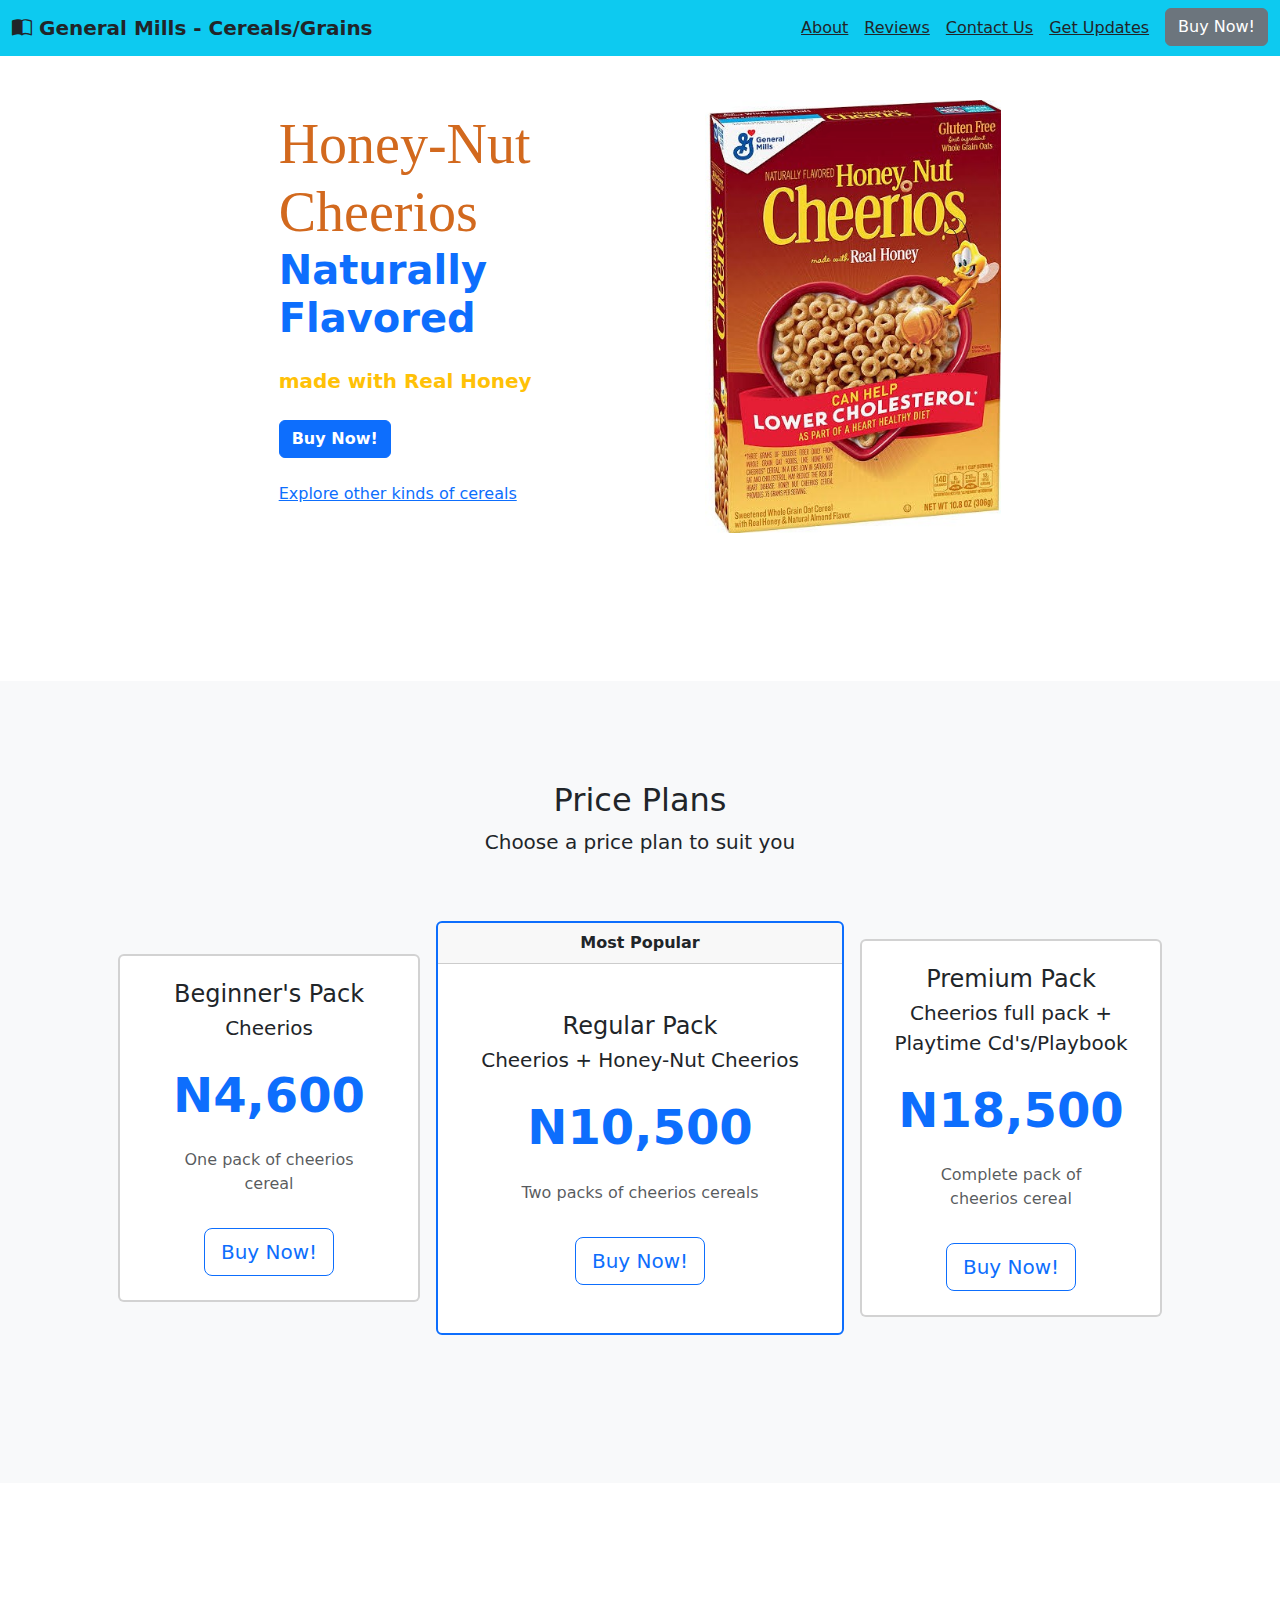
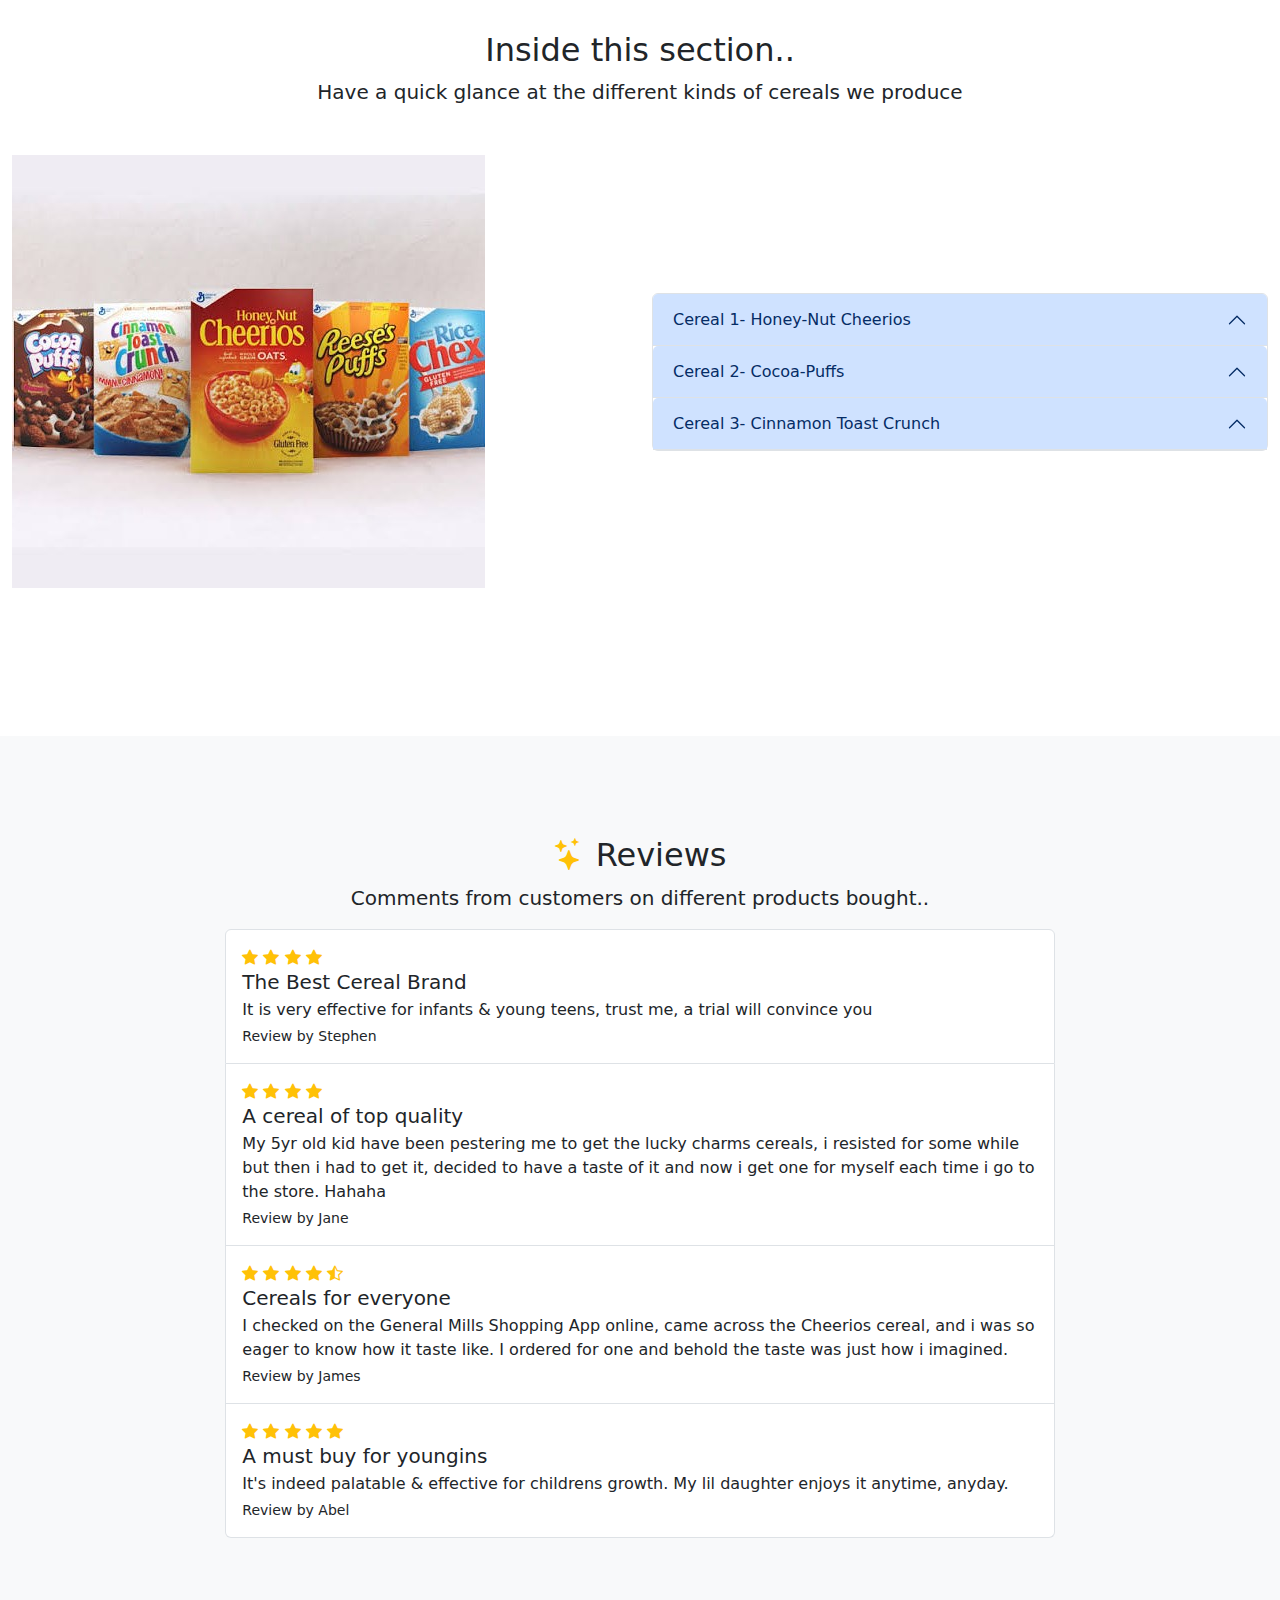
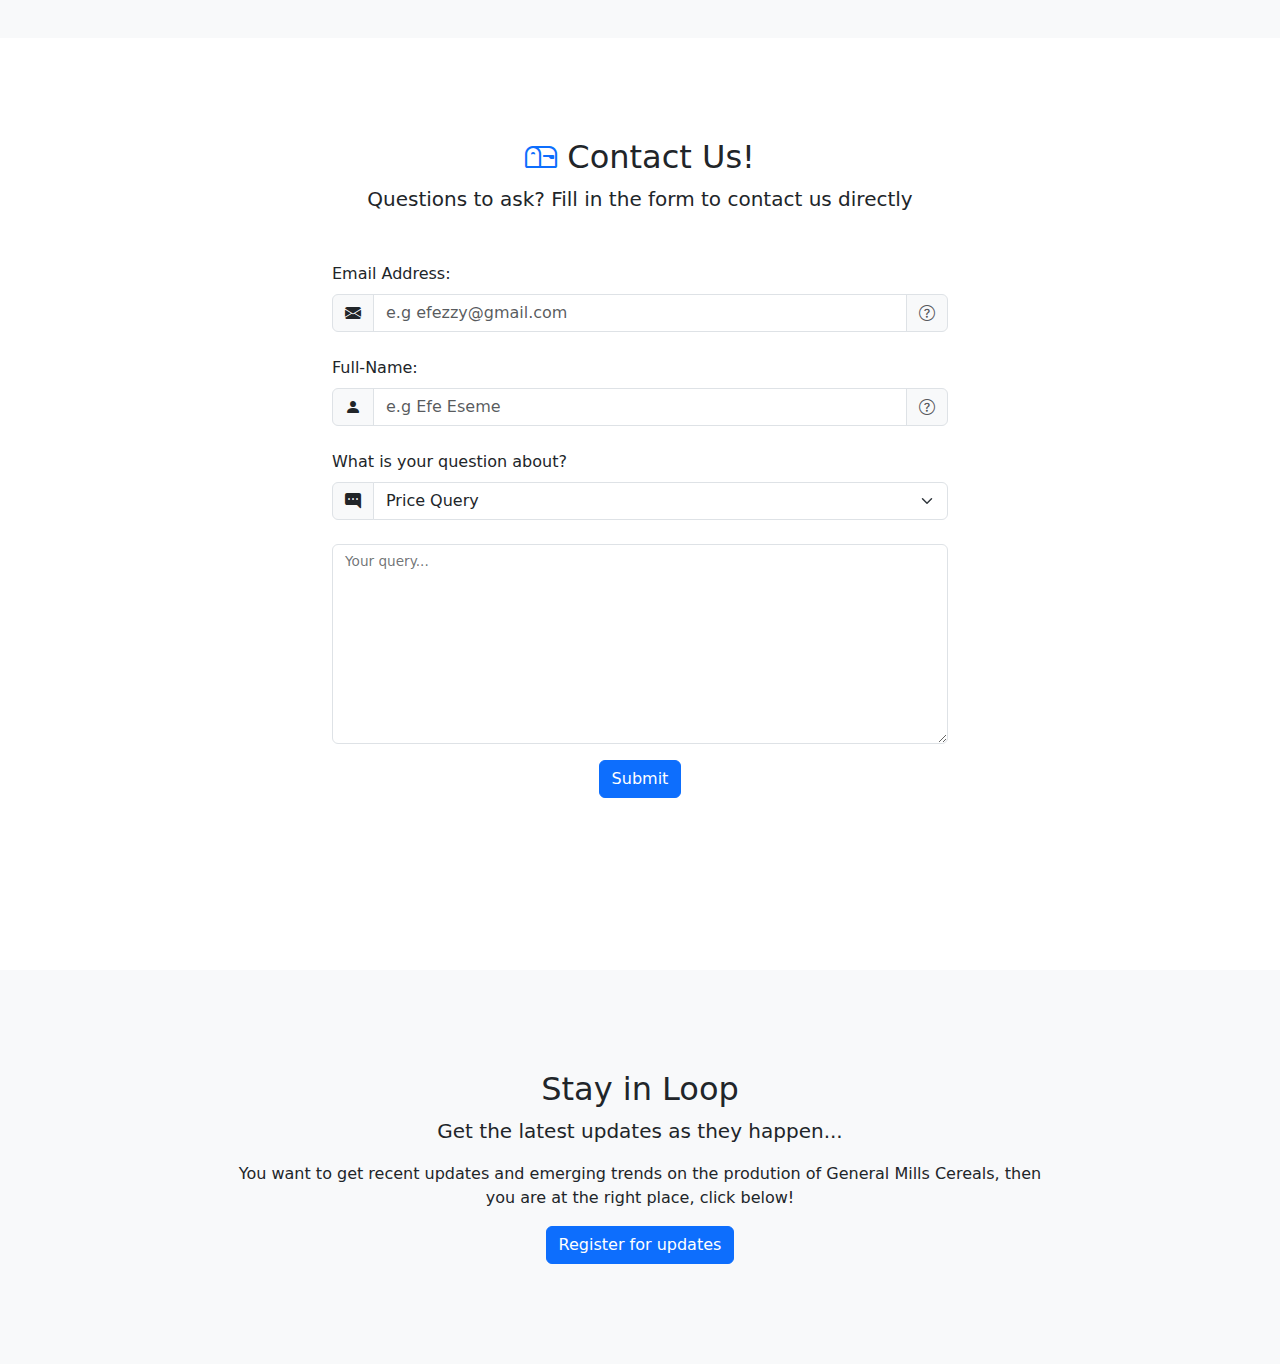
==== commit a5b09885: "Rectified" ====
--- a/index.html
+++ b/index.html
@@ -10,6 +10,16 @@
         section{
             padding: 100px 0;
         }
+
+        .tt img{
+                width: 100%;
+            }
+
+        @media screen  and (max-width:1000px){
+            .tt img{
+                width: 60%;
+            }
+    	}
     </style>
 </head>
 <body>
@@ -64,7 +74,7 @@
             <div class="col-md-4  text-center text-md-start">
                <h1>
                 <div class="display-4" style="font-family: cursive; 
-                color:rgb(247, 243, 2); text-shadow: rgb(146, 89, 3) 4px 4px;">Honey-Nut Cheerios</div>
+                color: chocolate ;">Honey-Nut Cheerios</div>
                 <div class="display-6 text-primary fw-bold">Naturally Flavored</div>
                </h1>
                 <p class="lead my-4 text-warning fw-bold">made with Real Honey</p>
@@ -78,7 +88,7 @@
             </div>   
             <div class="col-md-3 text-center">
                 <span class="tt" data-bs-placement="bottom" title="Honey-Nut Cheerios">
-                <img src="/image/Cheerios.jpeg" alt="cheerios">
+                <img src="/image/Cheerios.jpeg" alt="cheerios" >
                 </span> 
             </div>
         </div>
@@ -404,11 +414,11 @@
             <p>There are different varieties of cereals produced by the General Mills Factory</p>
             <!-- dropdown -->
             <div class="dropdown my-4">
-                <button class="btn btn-primary dropdown-toggle" type="button"
-                    id="cereal-dropdown" data-bs-toggle="dropdown">
-                    Choose your choice of cereal
-                </button>
-                <ul class="dropdown-menu" aria-labelledby="cereal-dropdown">
+                <!-- <button class="btn btn-primary dropdown-toggle" type="button"
+                    id="cereal-dropdown" data-bs-toggle="dropdown" >
+                </button> -->
+                <h6 class="text-primary fw-bold">Choose your choice of cereal</h6>
+                <ul class="dropdown-menu show" aria-labelledby="cereal-dropdown">
                     <li><a href="cinnamon.html" class="dropdown-item">Cinnamon Toast Crunch</a></li> 
                     <li><a href="chocolate.html" class="dropdown-item">Cocoa-Puffs</a></li> 
                 </ul>
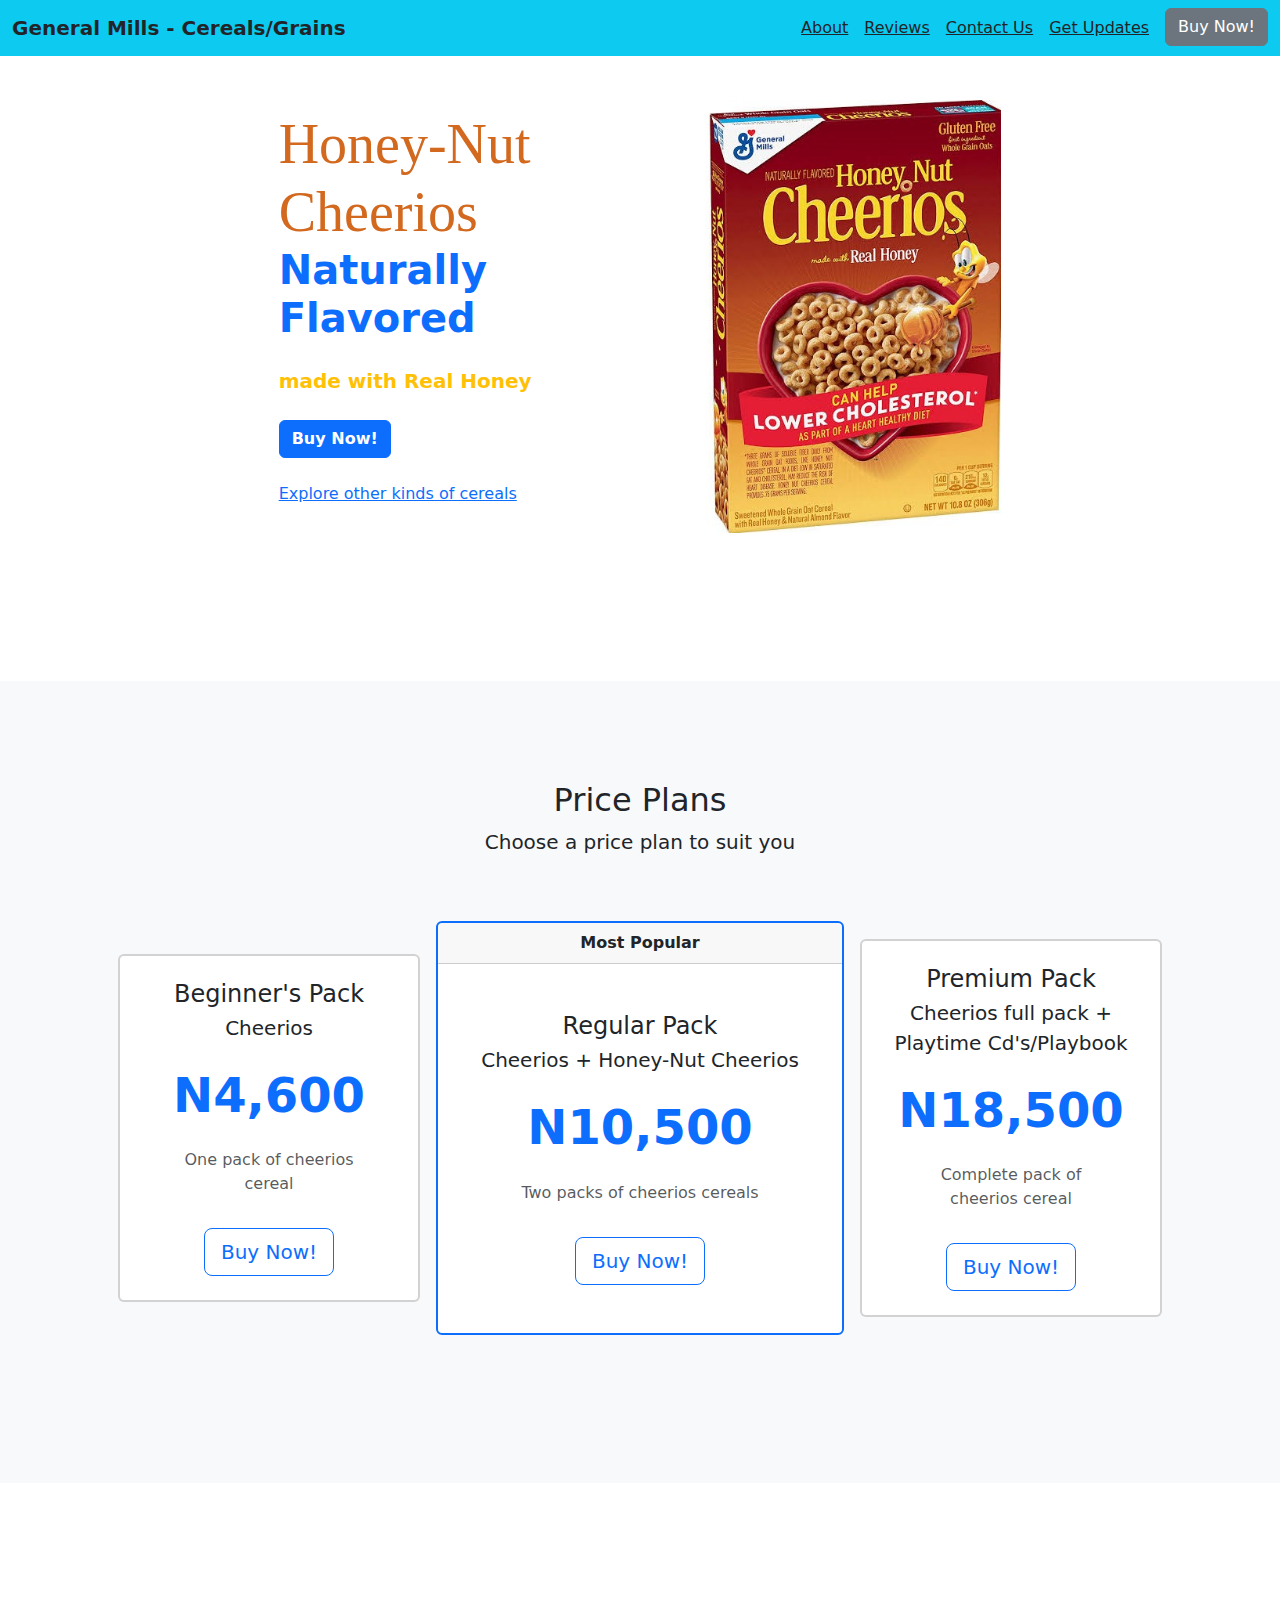
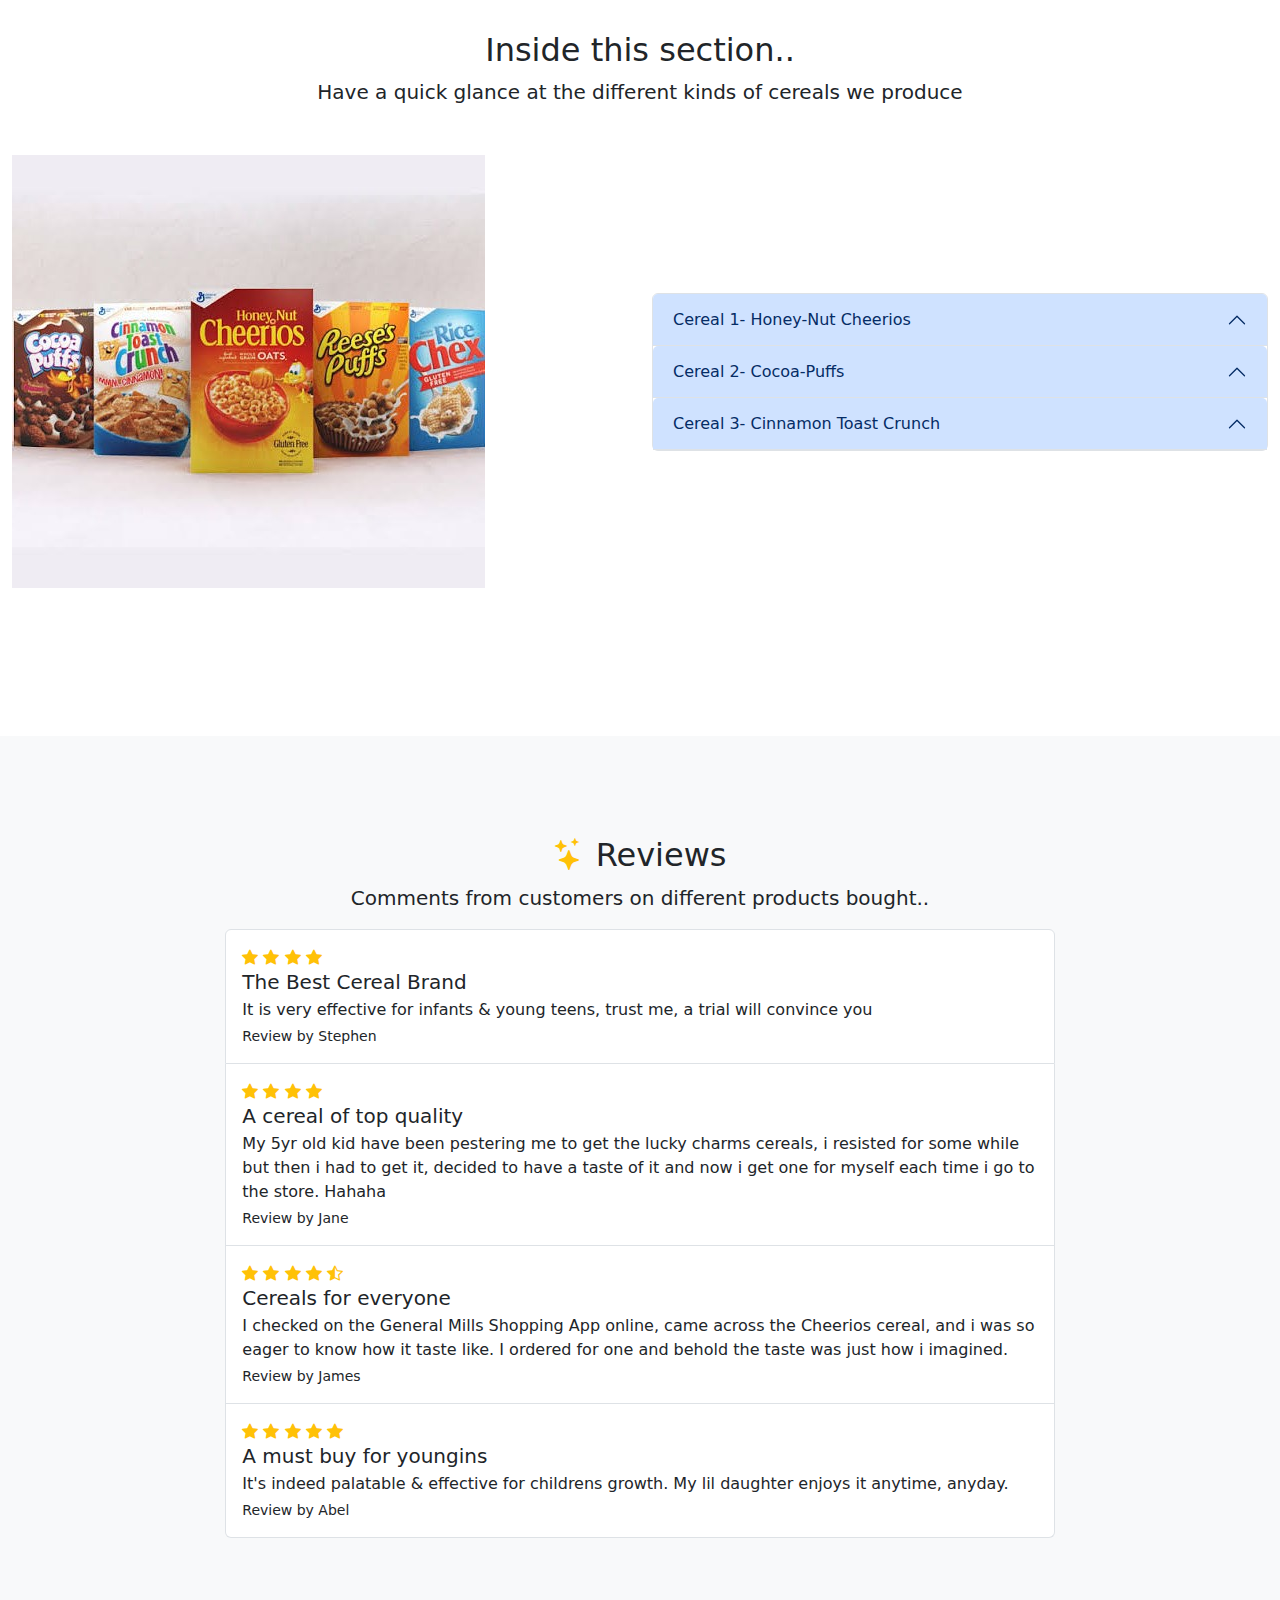
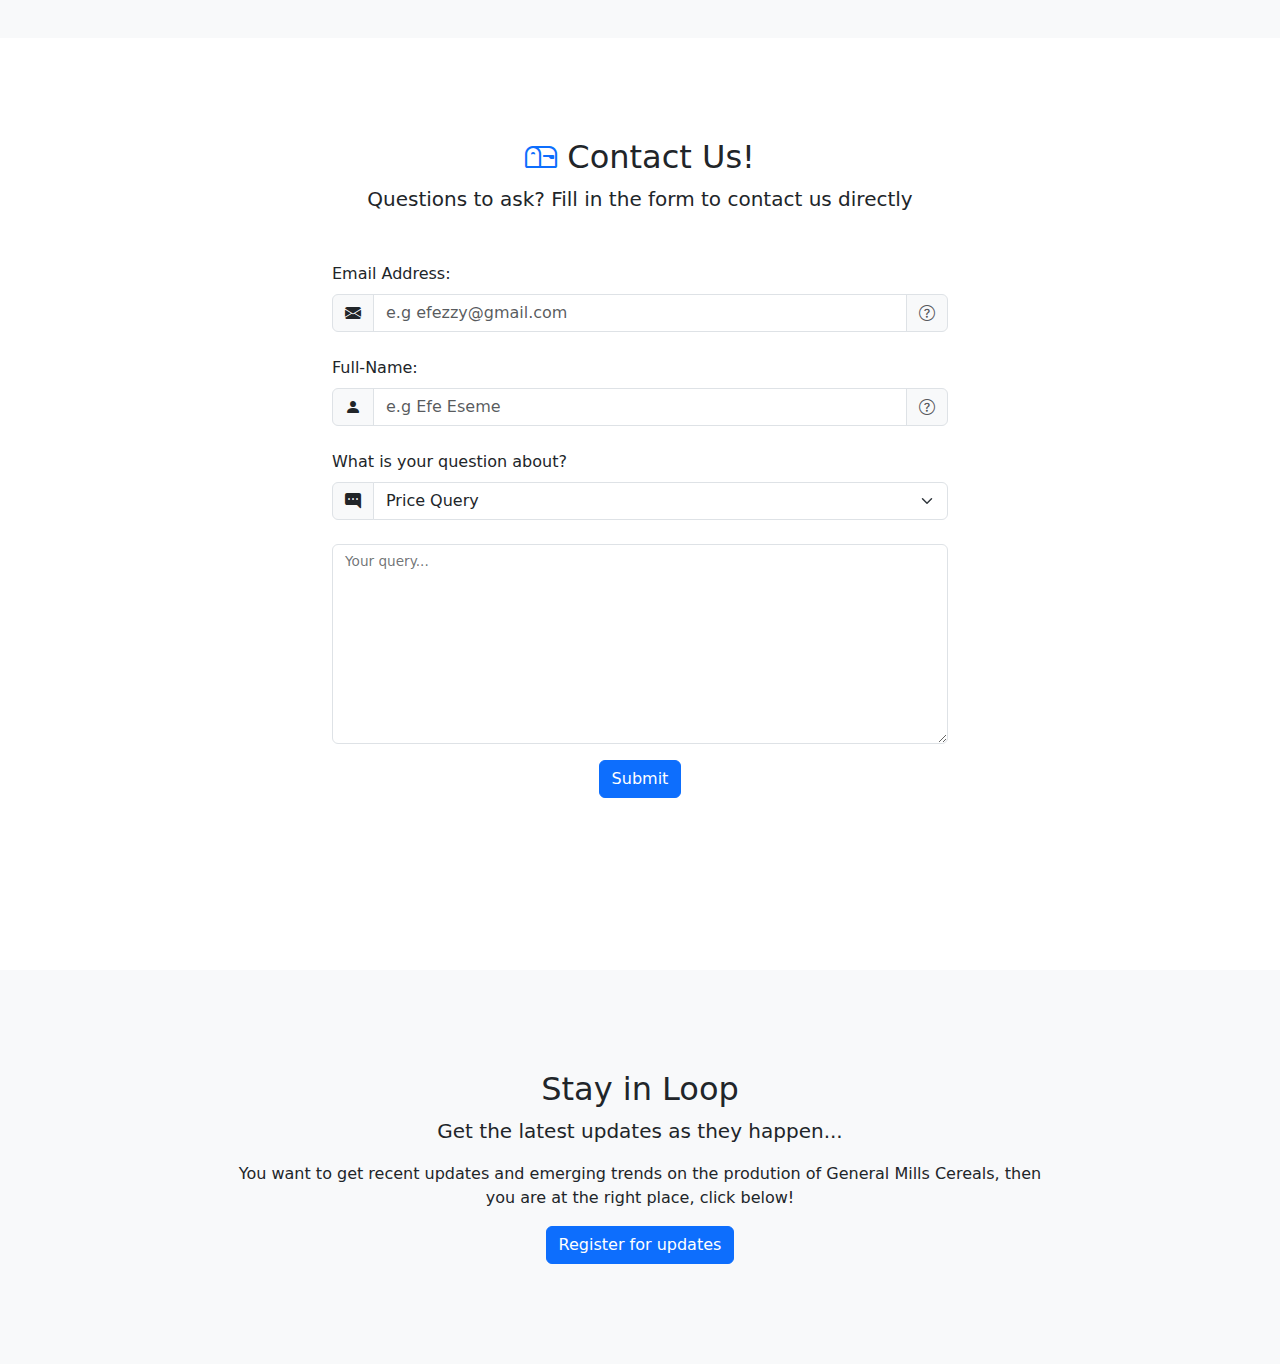
==== commit 35e8e14b: "Cleared" ====
--- a/index.html
+++ b/index.html
@@ -30,7 +30,7 @@
         <div class="container-xxl">
             <a href="#intro" class="navbar-brand">
                 <span class="fw-bold text-dark">
-                    <i class="bi bi-book-half"></i>
+                    <!-- <i class="bi bi-book-half"></i> -->
                    General Mills - Cereals/Grains
                 </span>
             </a>
@@ -401,6 +401,7 @@
             </div>
         </div>
     </div>
+    
 
     <!-- offcanvas -->
     <div class="offcanvas offcanvas-start" tabindex="-1" id="sidebar"
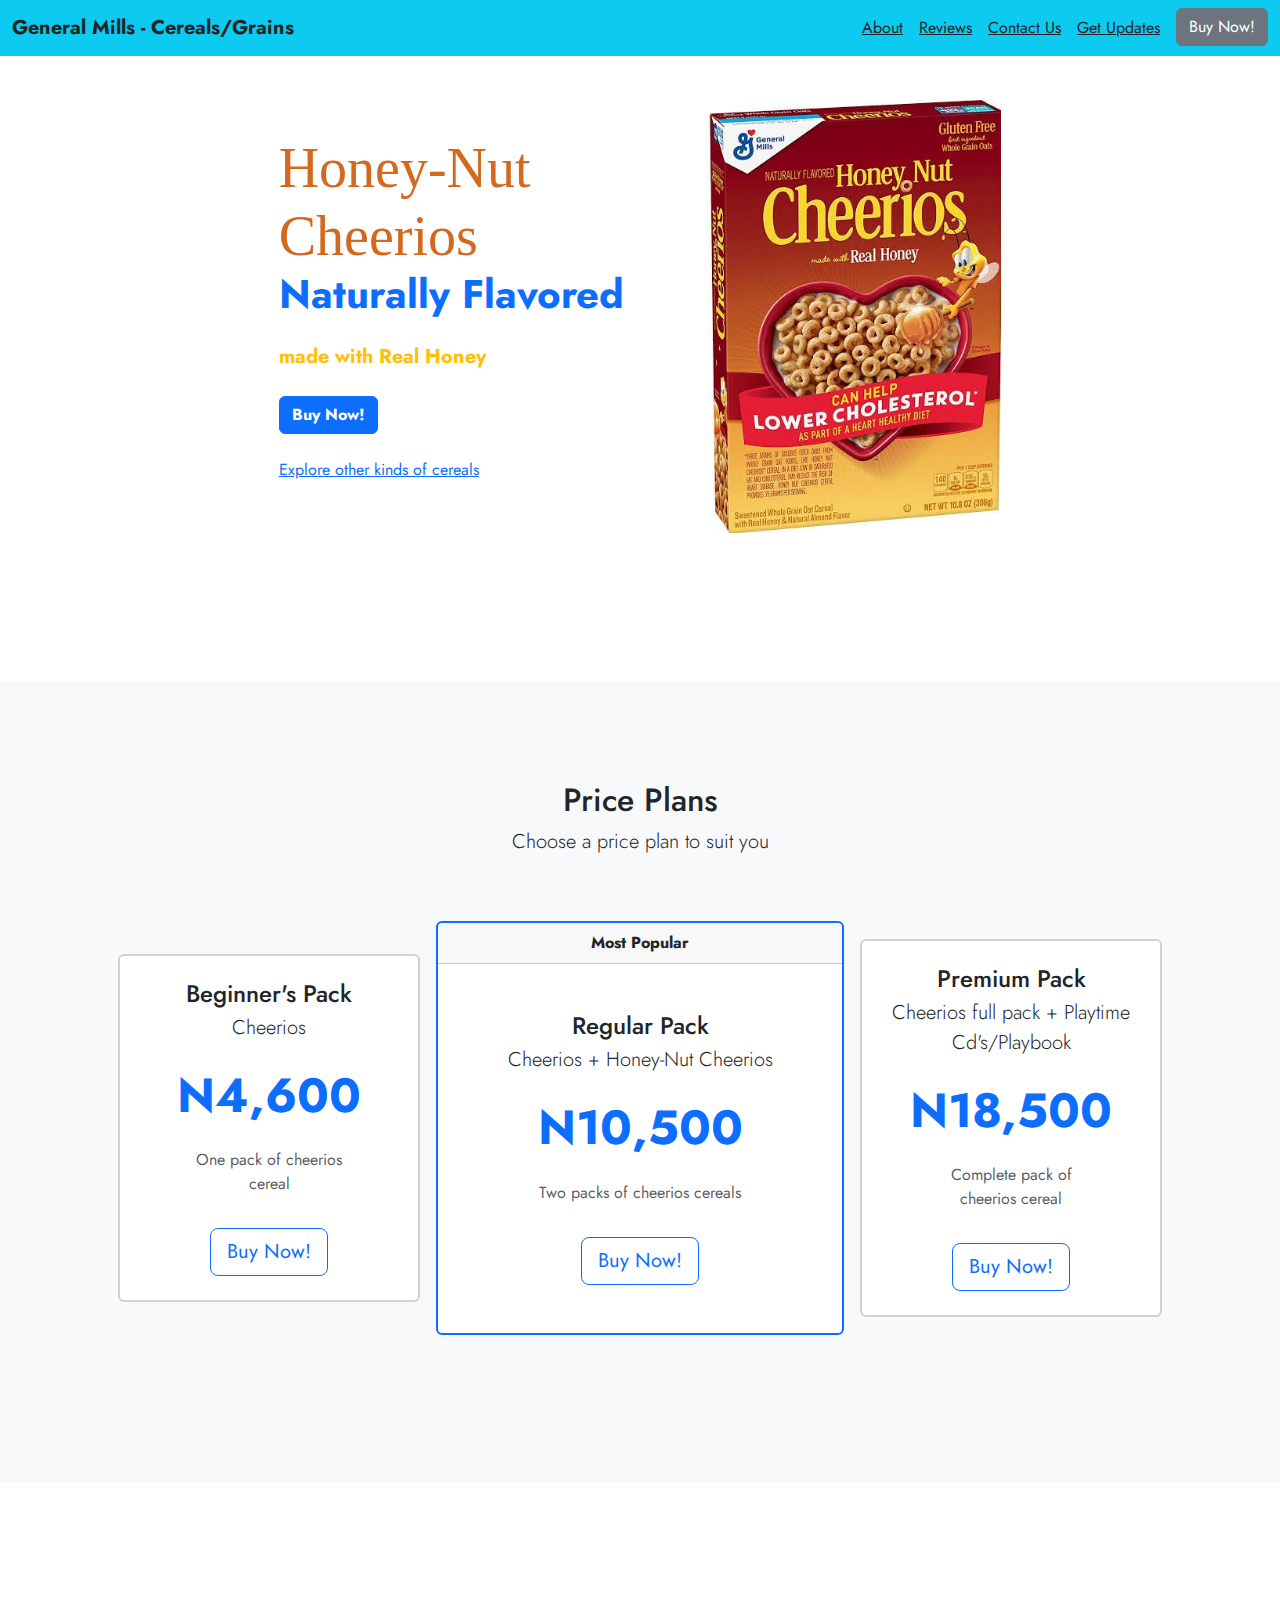
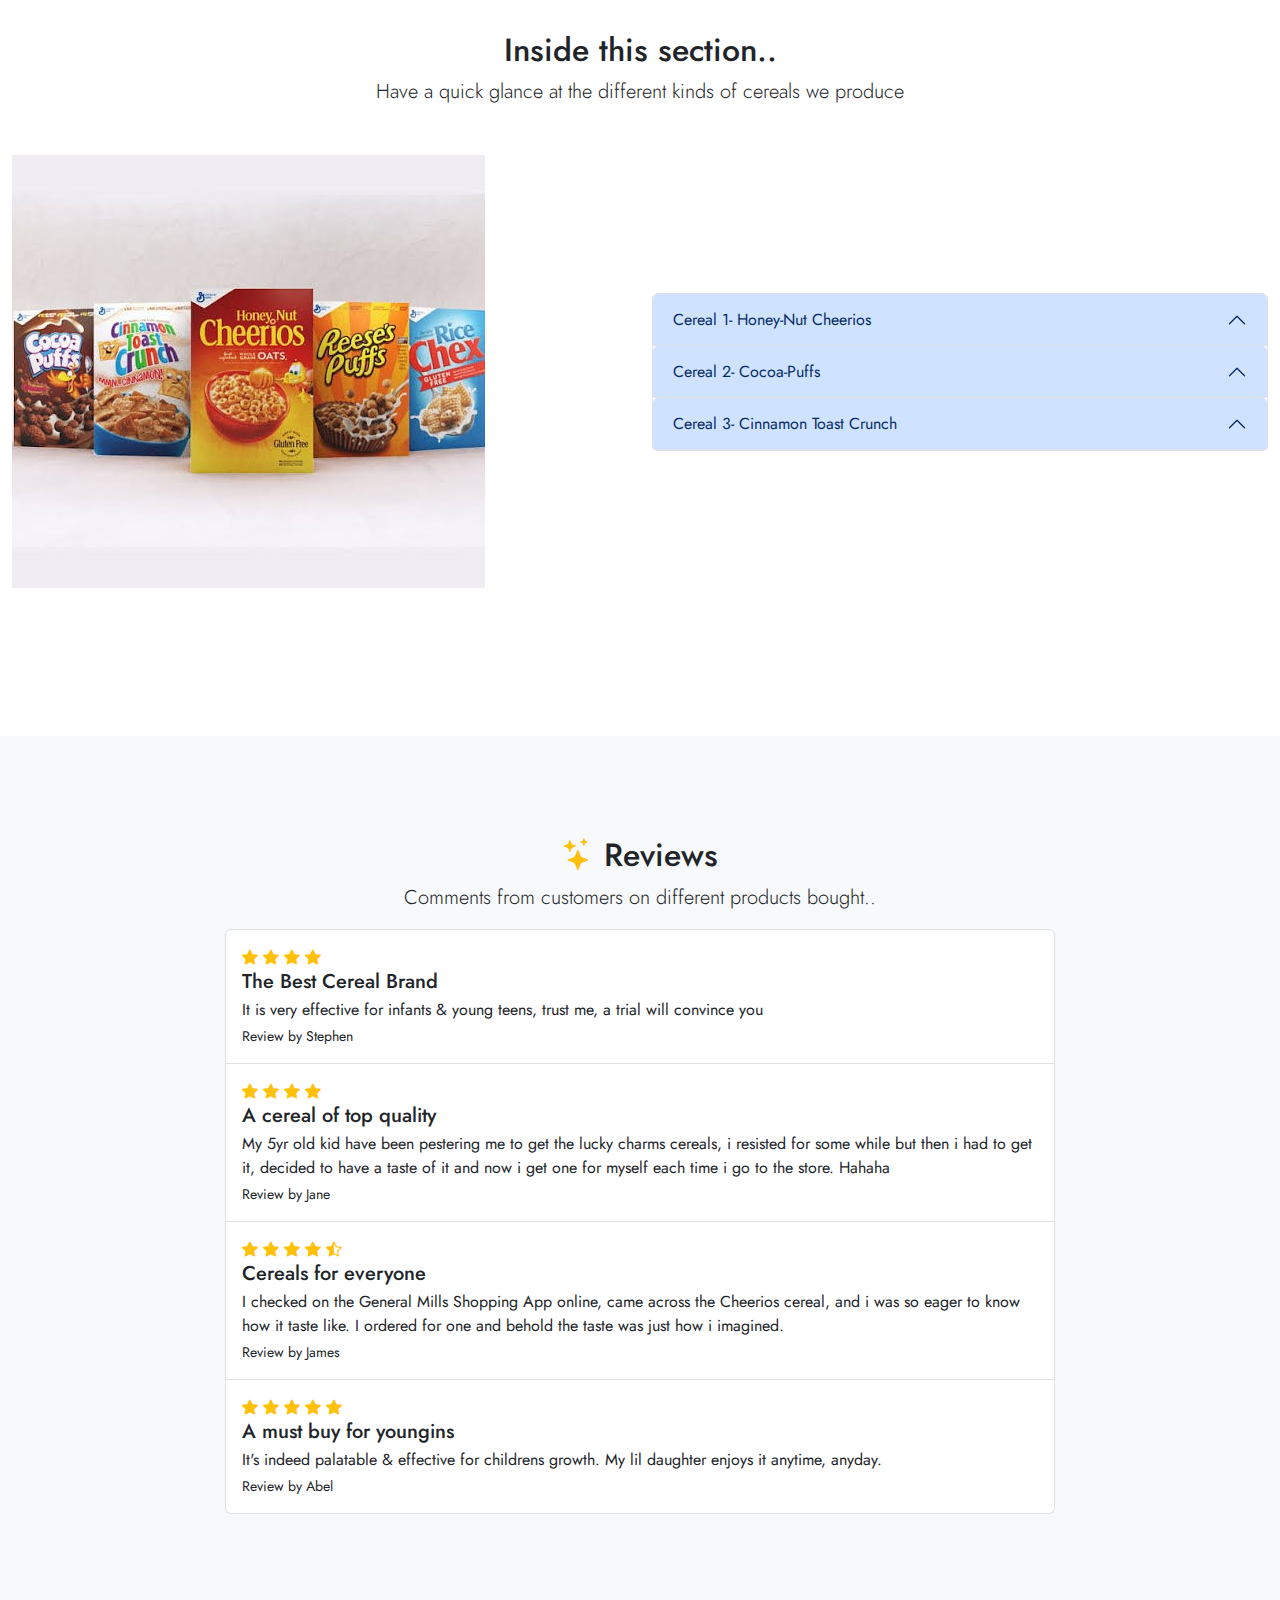
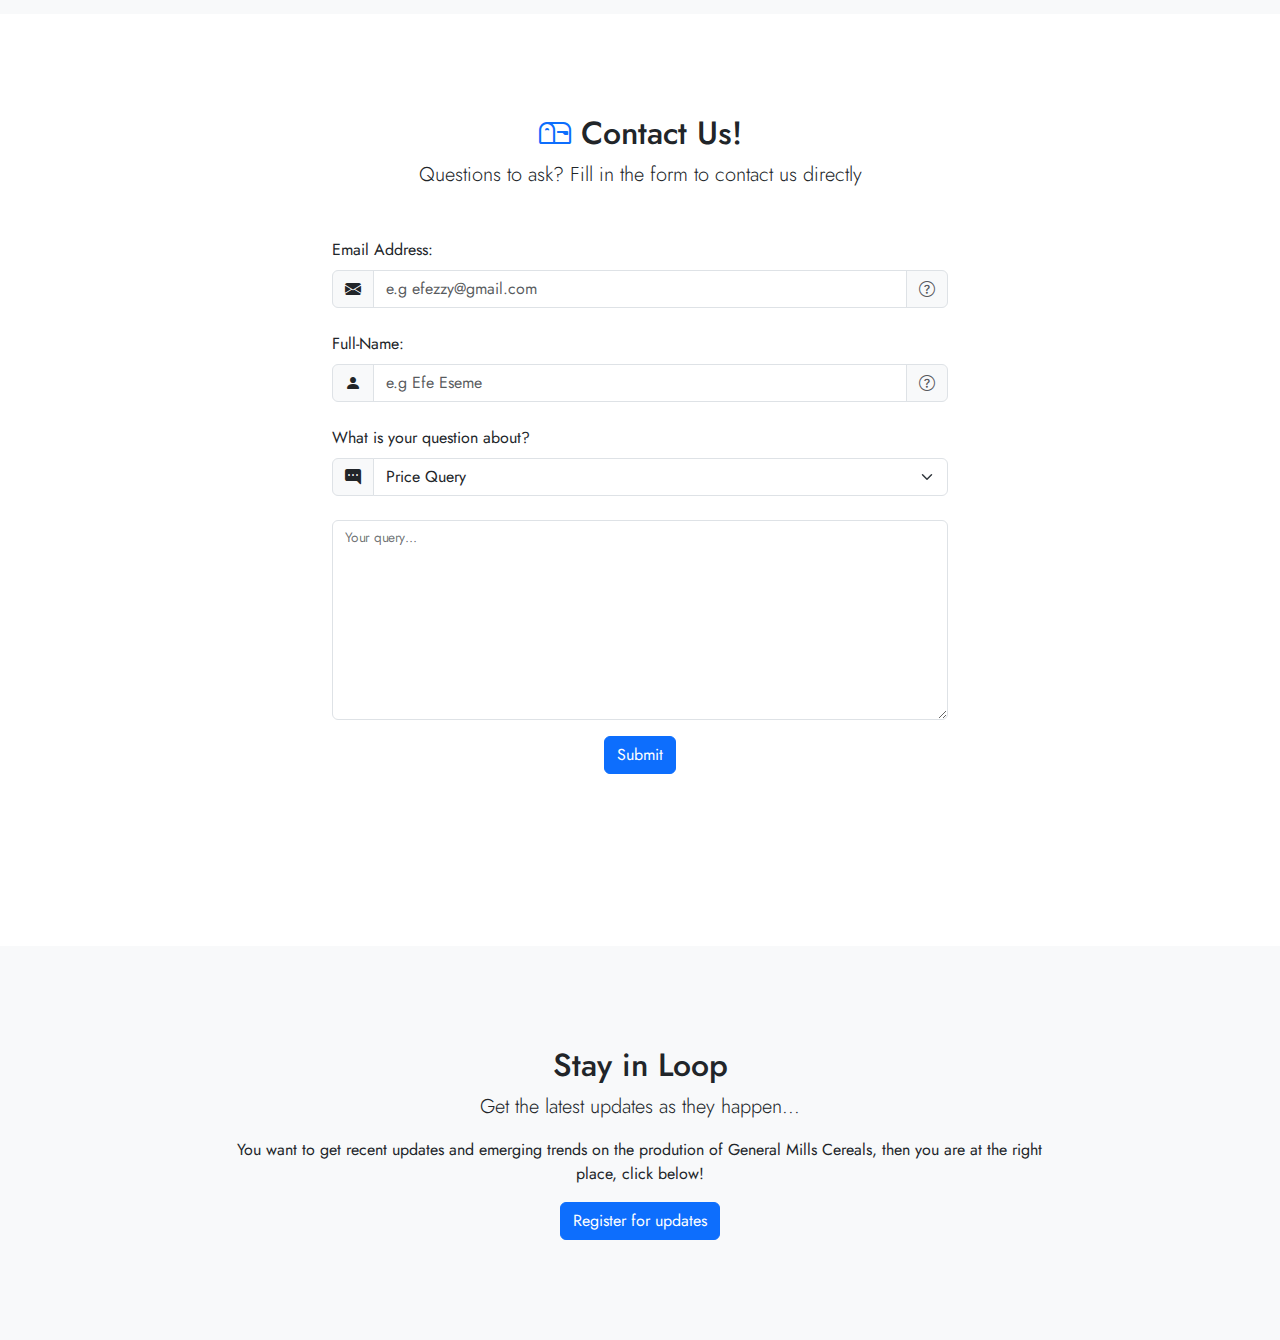
==== commit 23ef515e: "finalized" ====
--- a/index.html
+++ b/index.html
@@ -7,6 +7,12 @@
     <link rel="stylesheet" href="https://cdn.jsdelivr.net/npm/bootstrap-icons@1.11.1/font/bootstrap-icons.css">
     <link rel="stylesheet" href="css/style.css">
     <style>
+        @import url('https://fonts.googleapis.com/css2?family=Jost&display=swap');
+        
+        body{
+            font-family: 'Jost', sans-serif;
+        }
+
         section{
             padding: 100px 0;
         }
